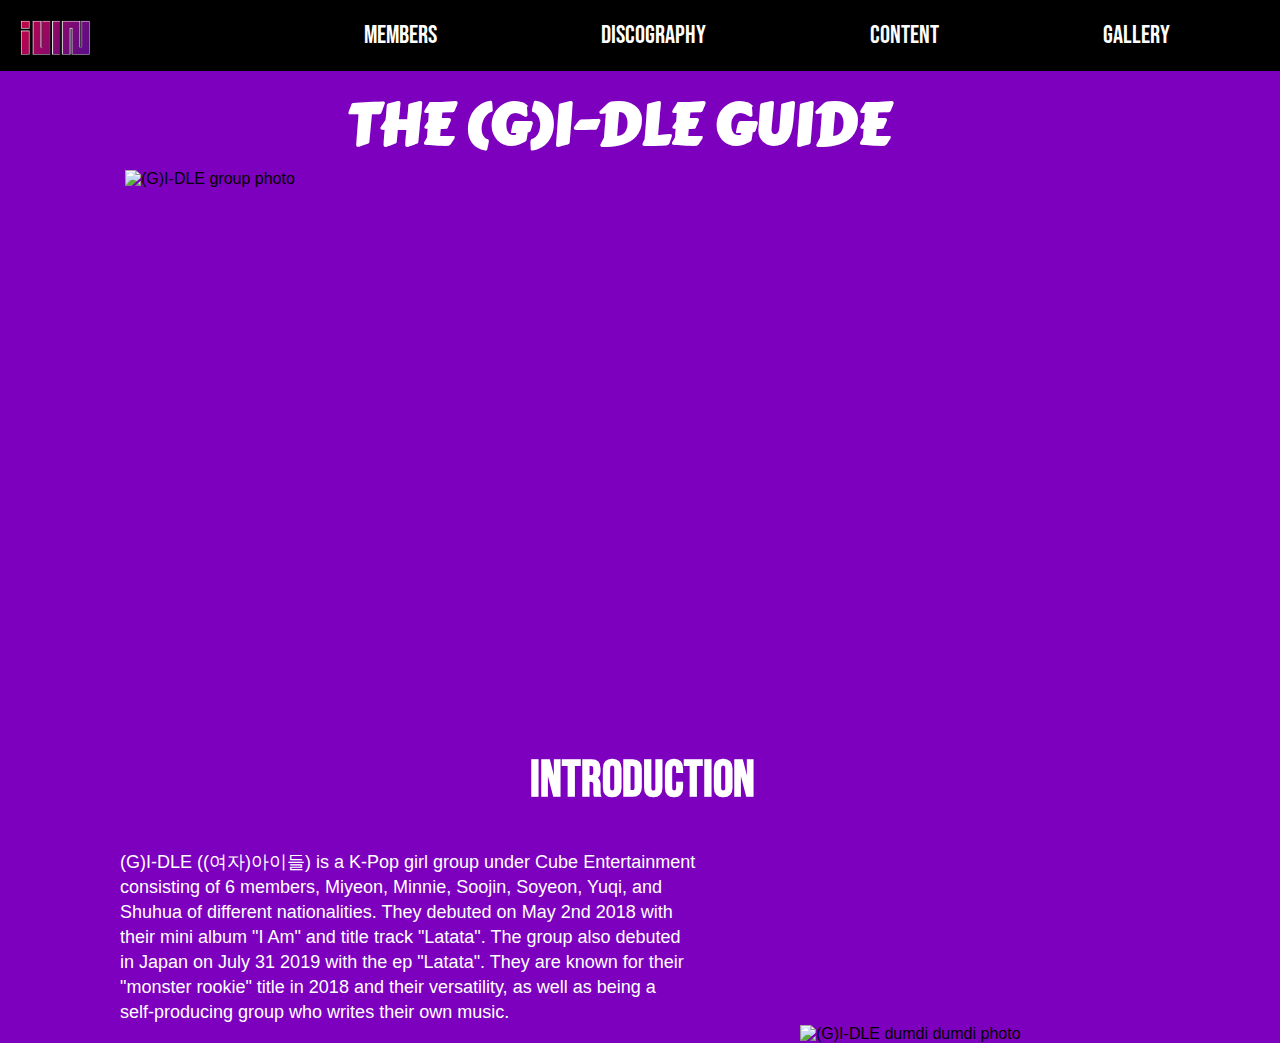
==== index.html @ a72d2447 "." ====
<!DOCTYPE html>
<html>
  <head>
    <meta charset="UTF-8">
    <meta name="viewport" content="width=device-width, initial-scale=1.0">
    <meta http-equiv="X-UA-Compatible" content="ie=edge">
    <link href= "style.css" rel="stylesheet" type="text/css">
    <link href="https://fonts.googleapis.com/css2?family=Bebas+Neue&family=Carter+One&display=swap" rel="stylesheet">
    <title>Navigation</title>
    <header>
      <h1 style="font-size: 4.5vw;">The (G)I-DLE Guide</h1>
      <div class= "main-photo"><img src="gidlephoto2.png" alt="(G)I-DLE group photo" width="1000px"; height="500px">
      </div>
    </header>
  </head>

  <body>
    <nav>
      <div class= "logo"><a href= "#"><img src= "gidlelogo.png" style= "width: 70px; height: 35px"></a> </div>
      <ul class="nav-bar">
        <li><a href="#">Members</a></li>
        <li><a href="#">Discography</a></li>
        <li><a href="#">Content</a></li>
        <li><a href="#">Gallery</a></li>
      </ul>
    </nav>
    <div class= "intro-text">
      <h2 style="font-size: 4vw;">Introduction</h2>
      <p>(G)I-DLE ((여자)아이들) is a K-Pop girl group under Cube Entertainment <br> consisting of 6 members, Miyeon, Minnie, Soojin, Soyeon, Yuqi, and <br> Shuhua of different nationalities. They debuted on May 2nd 2018 with <br> their mini album "I Am" and title track "Latata". The group also debuted <br> in Japan on July 31 2019 with the ep "Latata". They are known for their <br> "monster rookie" title in 2018 and their versatility, as well as being a <br> self-producing group who writes their own music.
    </div>
    
    <div class="intro-photo"><img src="gidlephoto1.jpg" alt="(G)I-DLE dumdi dumdi photo" width="400px"; height="400px">
    </div>
  </body>
</html>
---- style.css ----
* {
  margin: 0px;
  padding: 0px;
  box-sizing: border-box;
}

h1{
  position: absolute;
  font-family: 'Carter One', cursive;
  top: 80px;
  right: 390px;
  text-align: center;
  text-transform: uppercase;
  color: white;
  white-space: nowrap;
}

.main-photo img{
  position: absolute;
  width: 100%;
  max-width: 1000px;
  height: auto;
  top: 170px;
  left: 125px;
}

h2{
  position: absolute;
  font-family: 'Bebas Neue', sans-serif;
  text-align: center;
  top: 750px;
  right: 525px;
  color: white;

}

body {
  font-family: "Arial", serif;
  background-color: #7e00bf;
}

div.logo {
  position: absolute;
  margin-left: 20px;
}

nav {
  position: fixed;
  margin: 0;
  width: 100%;
  background-color: black;
  list-style: none;
  text-align: right;
  padding: 20px 0 20px 0;
  font-size: 25px;
  font-family: 'Bebas Neue', sans-serif;
}

.nav-bar > li {
  display: inline-block;
  justify-content: center;
  padding: 0 90px 0 30px;
}

.nav-bar > li > a {
  text-decoration: none;
  color: white;
  text-transform: uppercase;
  padding: 20px 20px;
}

.nav-bar > li > a:hover {
  background-color: #858585;
}

.intro-text p{
  text-align: left;
  padding-top: 850px;
  padding-left: 120px;
  color: white;
  overflow-wrap: break-word;
  font-size: 18px;
  line-height: 25px;
}

.intro-photo {
  padding-right: 0;
  padding-left: 800px;
}

@media screen and (max-width: 1024px){
  .nav-bar{
    width: 100%;
  }
}

@media screen and (max-width: 576px){
  div.logo{
    margin-left: 10px;
  }

  .nav-bar > li {
    padding: 0 90px 0 10px;
  }

  .nav-bar > li > a{
    position: absolute;
    font-size: 20px;
    top: 15px;
    padding: 10px 5px 10px 5px;
  }

}
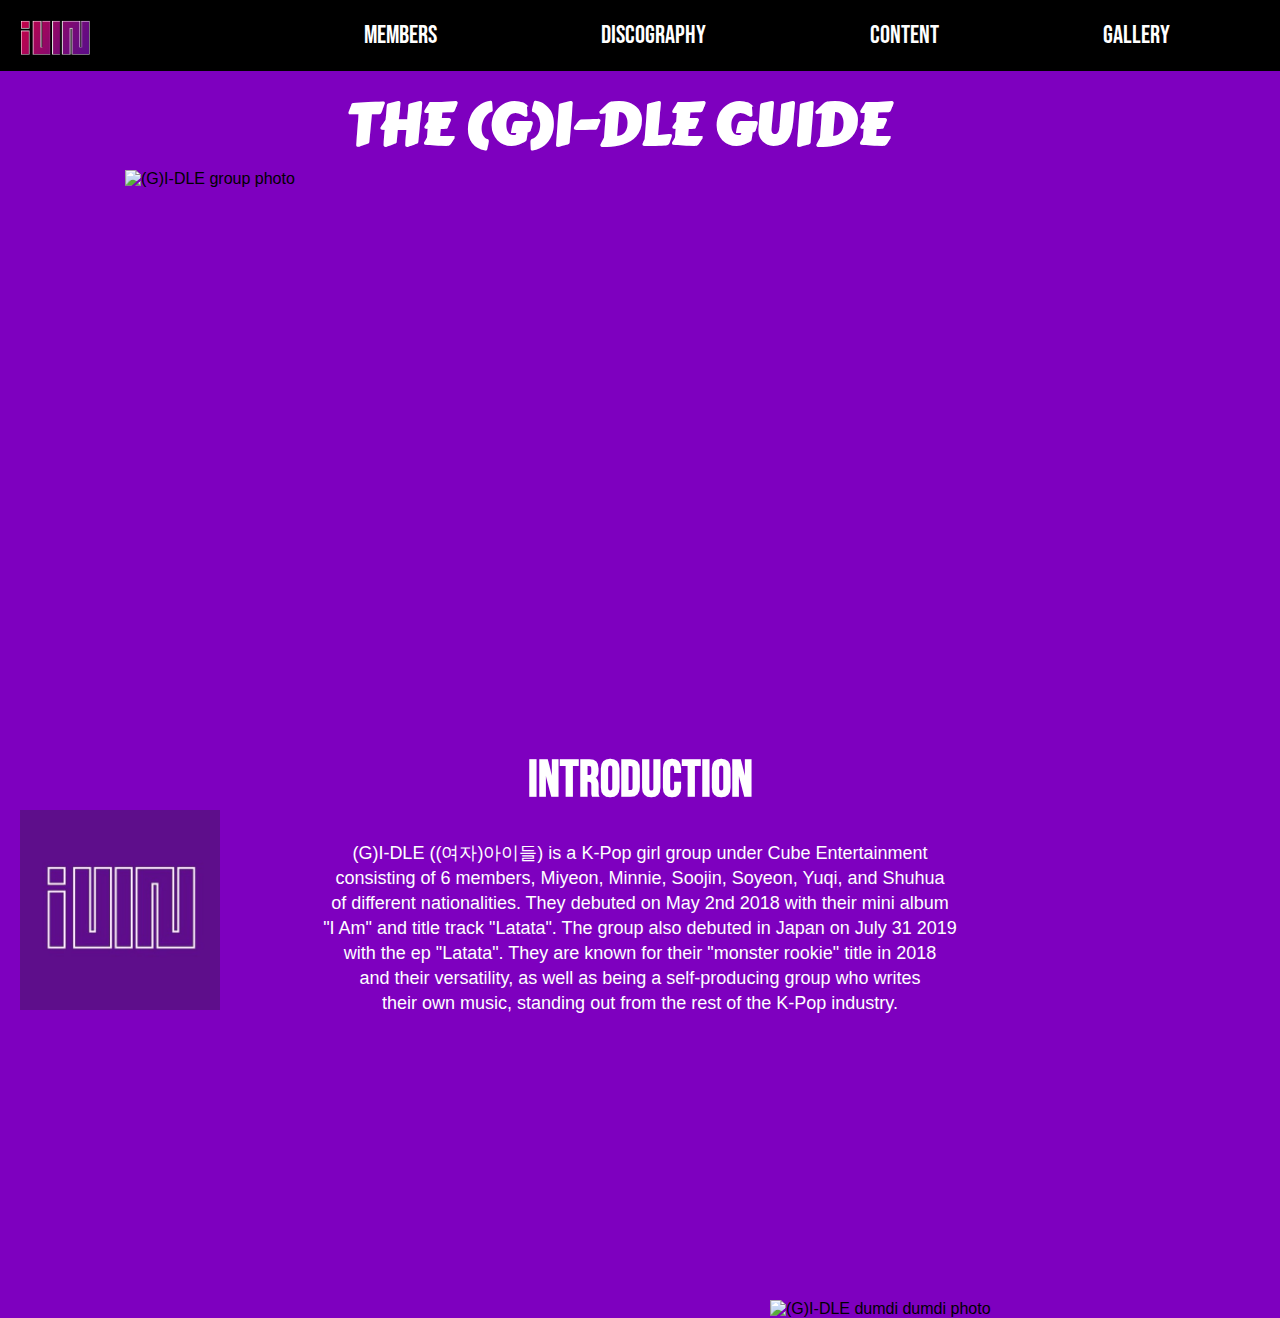
==== commit 8eb07e42: "." ====
--- a/index.html
+++ b/index.html
@@ -25,11 +25,13 @@
       </ul>
     </nav>
     <div class= "intro-text">
-      <h2 style="font-size: 4vw;">Introduction</h2>
-      <p>(G)I-DLE ((여자)아이들) is a K-Pop girl group under Cube Entertainment <br> consisting of 6 members, Miyeon, Minnie, Soojin, Soyeon, Yuqi, and <br> Shuhua of different nationalities. They debuted on May 2nd 2018 with <br> their mini album "I Am" and title track "Latata". The group also debuted <br> in Japan on July 31 2019 with the ep "Latata". They are known for their <br> "monster rookie" title in 2018 and their versatility, as well as being a <br> self-producing group who writes their own music.
+        <h2 style="font-size: 4vw;">Introduction</h2>
+      <p>(G)I-DLE ((여자)아이들) is a K-Pop girl group under Cube Entertainment <br> consisting of 6 members, Miyeon, Minnie, Soojin, Soyeon, Yuqi, and Shuhua <br> of different nationalities. They debuted on May 2nd 2018 with their mini album <br> "I Am" and title track "Latata". The group also debuted in Japan on July 31 2019 <br> with the ep "Latata". They are known for their "monster rookie" title in 2018 <br> and their versatility, as well as being a self-producing group who writes <br> their own music, standing out from the rest of the K-Pop industry.
+    </div>
+    <div class="purple-logo"><img src="gidlepurplelogo.jpg" alt="(G)I-DLE purple logo" width="200px"; height="200px">
     </div>
     
-    <div class="intro-photo"><img src="gidlephoto1.jpg" alt="(G)I-DLE dumdi dumdi photo" width="400px"; height="400px">
+    <div class="intro-photo"><img src="gidlephoto1.jpg" alt="(G)I-DLE dumdi dumdi photo" width="350px"; height="350px">
     </div>
   </body>
 </html>--- a/style.css
+++ b/style.css
@@ -25,13 +25,12 @@
 }
 
 h2{
-  position: absolute;
+  position: relative;
   font-family: 'Bebas Neue', sans-serif;
   text-align: center;
   top: 750px;
-  right: 525px;
   color: white;
-
+  flex-wrap: wrap;
 }
 
 body {
@@ -74,18 +73,25 @@
 }
 
 .intro-text p{
-  text-align: left;
-  padding-top: 850px;
-  padding-left: 120px;
+  text-align: center;
+  padding-top: 780px;
   color: white;
   overflow-wrap: break-word;
   font-size: 18px;
   line-height: 25px;
 }
 
+.purple-logo {
+  position: absolute;
+  padding-left: 20px;
+  top: 810px;
+}
+
 .intro-photo {
+  position: absolute;
   padding-right: 0;
-  padding-left: 800px;
+  padding-left: 770px;
+  top: 1300px;
 }
 
 @media screen and (max-width: 1024px){
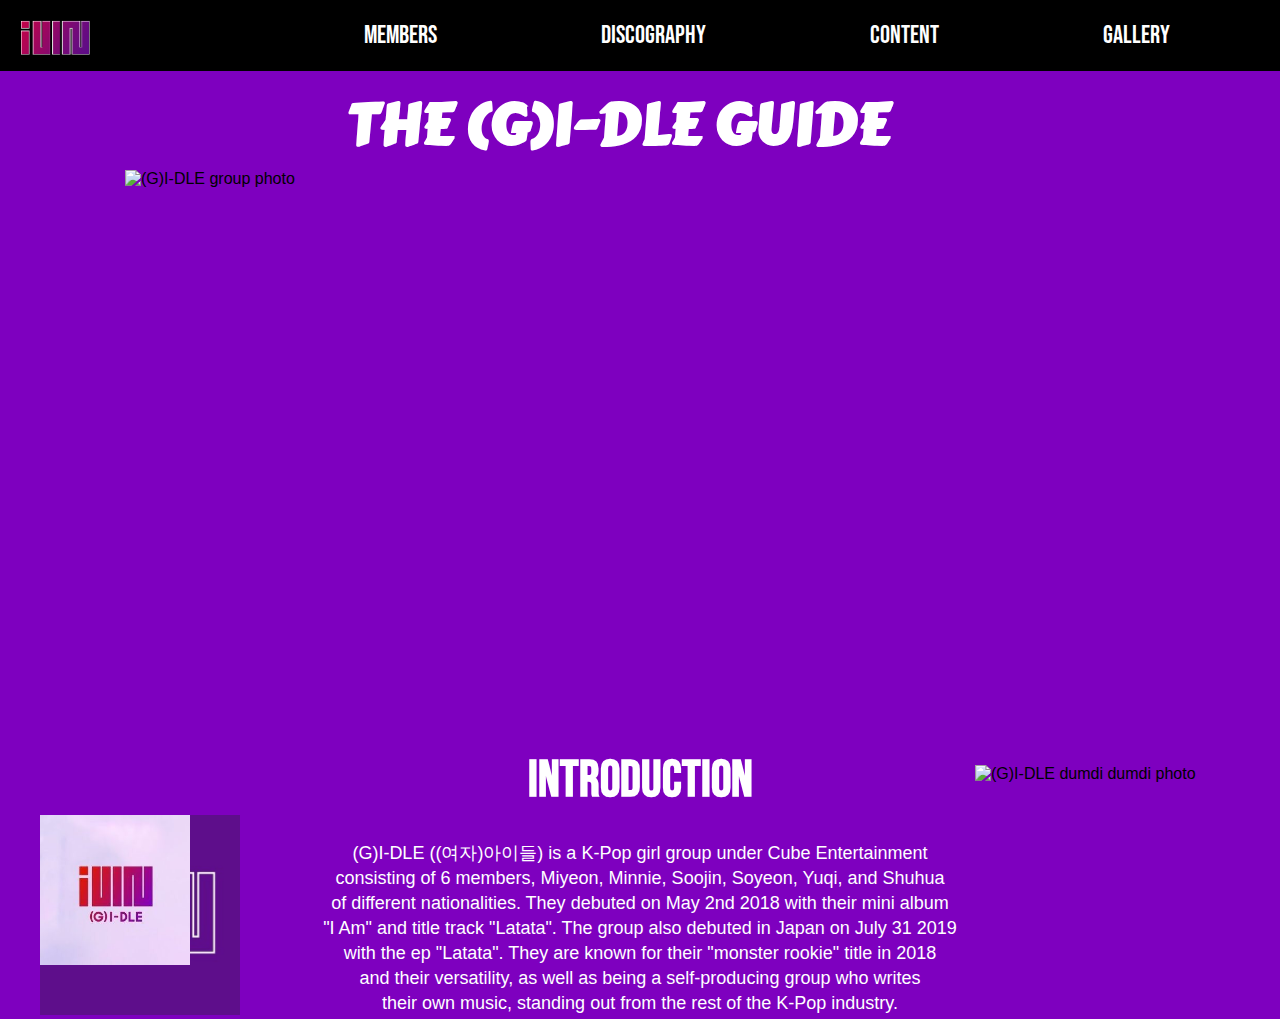
==== commit 2cd14061: "." ====
--- a/index.html
+++ b/index.html
@@ -30,8 +30,9 @@
     </div>
     <div class="purple-logo"><img src="gidlepurplelogo.jpg" alt="(G)I-DLE purple logo" width="200px"; height="200px">
     </div>
-    
-    <div class="intro-photo"><img src="gidlephoto1.jpg" alt="(G)I-DLE dumdi dumdi photo" width="350px"; height="350px">
+    <div class="purple-logo"><img src="gidleofficiallogo.jpg" alt="(G)I-DLE logo" width="150px"; height="150px">
+    </div>
+    <div class="intro-photo"><img src="gidlephoto1.jpg" alt="(G)I-DLE dumdi dumdi photo" width="250px"; height="250px">
     </div>
   </body>
 </html>--- a/style.css
+++ b/style.css
@@ -83,15 +83,14 @@
 
 .purple-logo {
   position: absolute;
-  padding-left: 20px;
-  top: 810px;
+  padding-left: 40px;
+  top: 815px;
 }
 
 .intro-photo {
   position: absolute;
-  padding-right: 0;
-  padding-left: 770px;
-  top: 1300px;
+  padding-left: 975px;
+  top: 765px;
 }
 
 @media screen and (max-width: 1024px){
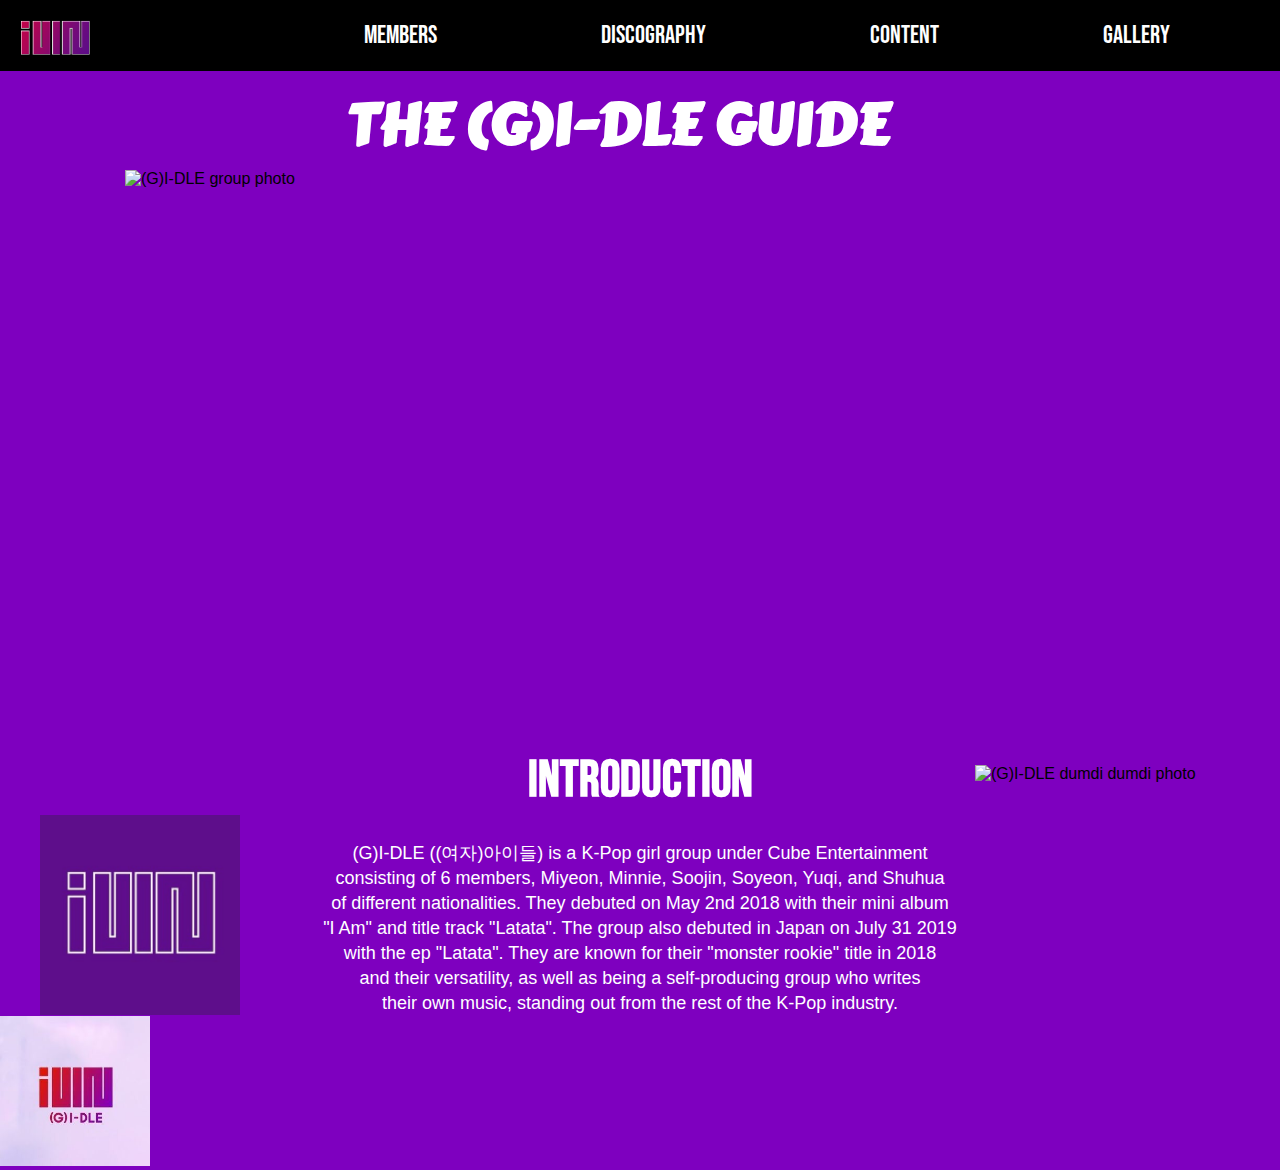
==== commit cae078a0: "." ====
--- a/index.html
+++ b/index.html
@@ -30,7 +30,7 @@
     </div>
     <div class="purple-logo"><img src="gidlepurplelogo.jpg" alt="(G)I-DLE purple logo" width="200px"; height="200px">
     </div>
-    <div class="purple-logo"><img src="gidleofficiallogo.jpg" alt="(G)I-DLE logo" width="150px"; height="150px">
+    <div class="official-logo"><img src="gidleofficiallogo.jpg" alt="(G)I-DLE logo" width="150px"; height="150px">
     </div>
     <div class="intro-photo"><img src="gidlephoto1.jpg" alt="(G)I-DLE dumdi dumdi photo" width="250px"; height="250px">
     </div>
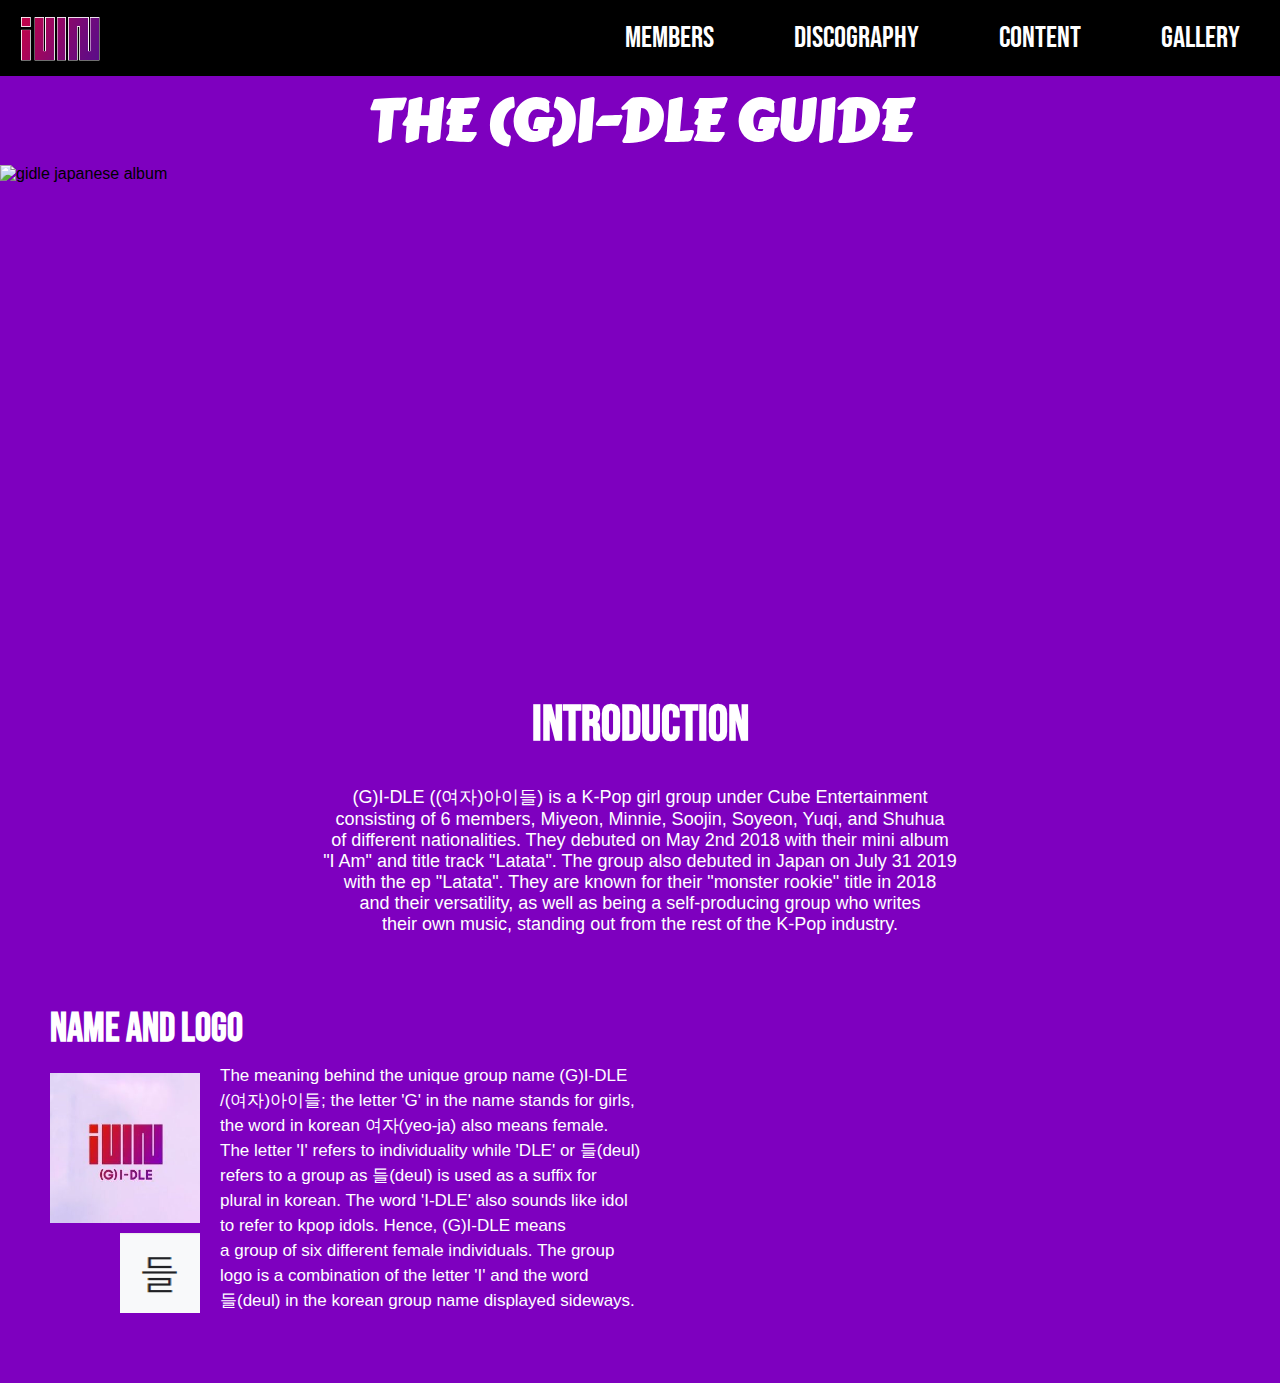
==== commit 4a308a06: "." ====
--- a/index.html
+++ b/index.html
@@ -7,32 +7,34 @@
     <link href= "style.css" rel="stylesheet" type="text/css">
     <link href="https://fonts.googleapis.com/css2?family=Bebas+Neue&family=Carter+One&display=swap" rel="stylesheet">
     <title>Navigation</title>
-    <header>
-      <h1 style="font-size: 4.5vw;">The (G)I-DLE Guide</h1>
-      <div class= "main-photo"><img src="gidlephoto2.png" alt="(G)I-DLE group photo" width="1000px"; height="500px">
-      </div>
-    </header>
   </head>
 
   <body>
-    <nav>
-      <div class= "logo"><a href= "#"><img src= "gidlelogo.png" style= "width: 70px; height: 35px"></a> </div>
-      <ul class="nav-bar">
-        <li><a href="#">Members</a></li>
-        <li><a href="#">Discography</a></li>
-        <li><a href="#">Content</a></li>
-        <li><a href="#">Gallery</a></li>
-      </ul>
+    <nav class="nav-bar">
+      <div class= "logo"><a href= "#"><img src= "gidlelogo.png" style= "width: 80px; height: 45px"></a> </div>
+      <div class="nav-links">
+        <ul>
+          <li><a href="#">Members</a></li>
+          <li><a href="#">Discography</a></li>
+          <li><a href="#">Content</a></li>
+          <li><a href="#">Gallery</a></li>
+        </ul>
+      </div>
     </nav>
+    <div class="title-text">
+      <h1 style="font-size: 4.5vw;">The (G)I-DLE Guide</h1>
+    <div class="main-photo"><img src="gidlephoto2.png" alt="gidle japanese album" width="800px"; height="300px">
+    </div>
     <div class= "intro-text">
-        <h2 style="font-size: 4vw;">Introduction</h2>
-      <p>(G)I-DLE ((여자)아이들) is a K-Pop girl group under Cube Entertainment <br> consisting of 6 members, Miyeon, Minnie, Soojin, Soyeon, Yuqi, and Shuhua <br> of different nationalities. They debuted on May 2nd 2018 with their mini album <br> "I Am" and title track "Latata". The group also debuted in Japan on July 31 2019 <br> with the ep "Latata". They are known for their "monster rookie" title in 2018 <br> and their versatility, as well as being a self-producing group who writes <br> their own music, standing out from the rest of the K-Pop industry.
+      <h2>Introduction</h2>
+      <p>(G)I-DLE ((여자)아이들) is a K-Pop girl group under Cube Entertainment <br> consisting of 6 members, Miyeon, Minnie, Soojin, Soyeon, Yuqi, and Shuhua <br> of different nationalities. They debuted on May 2nd 2018 with their mini album <br> "I Am" and title track "Latata". The group also debuted in Japan on July 31 2019 <br> with the ep "Latata". They are known for their "monster rookie" title in 2018 <br> and their versatility, as well as being a self-producing group who writes <br> their own music, standing out from the rest of the K-Pop industry. </p>
     </div>
-    <div class="purple-logo"><img src="gidlepurplelogo.jpg" alt="(G)I-DLE purple logo" width="200px"; height="200px">
+    <div class="name-text">
+      <h2>Name and Logo</h2>
+      <p>The meaning behind the unique group name (G)I-DLE <br> /(여자)아이들; the letter 'G' in the name stands for girls, <br> the word in korean 여자(yeo-ja) also means female. <br> The letter 'I' refers to individuality while 'DLE' or 들(deul) <br> refers to a group as 들(deul) is used as a suffix for <br> plural in korean. The word 'I-DLE' also sounds like idol <br> to refer to kpop idols. Hence, (G)I-DLE means <br> a group of six different female individuals. The group <br> logo is a combination of the letter 'I' and the word <br> 들(deul) in the korean group name displayed sideways.</p>
     </div>
-    <div class="official-logo"><img src="gidleofficiallogo.jpg" alt="(G)I-DLE logo" width="150px"; height="150px">
-    </div>
-    <div class="intro-photo"><img src="gidlephoto1.jpg" alt="(G)I-DLE dumdi dumdi photo" width="250px"; height="250px">
-    </div>
+    <img src= "gidleofficiallogo.jpg" alt="gidle official logo" class="official-logo">
+    <img src= "deul.png" alt="korean word deul" class="deul">
+
   </body>
 </html>--- a/style.css
+++ b/style.css
@@ -4,94 +4,144 @@
   box-sizing: border-box;
 }
 
-h1{
-  position: absolute;
-  font-family: 'Carter One', cursive;
-  top: 80px;
-  right: 390px;
+.title-text h1{
+  position: relative;
+  margin: 0;
+  padding: 0;
+  display: flex;
+  justify-content: center;
   text-align: center;
   text-transform: uppercase;
   color: white;
   white-space: nowrap;
+  font-family: 'Carter One', cursive;
 }
 
 .main-photo img{
-  position: absolute;
+  display: flex;
   width: 100%;
-  max-width: 1000px;
   height: auto;
-  top: 170px;
-  left: 125px;
 }
 
-h2{
+.official-logo {
+  position: relative;
+  display: flex;
+  width: 150px;
+  height: 150px;
+  left: 50px;
+  bottom: 80px;
+}
+
+.deul {
+  position: relative;
+  display: flex;
+  width: 80px;
+  height: 80px;
+  left: 120px;
+  bottom: 70px;
+}
+
+.intro-text h2{
   position: relative;
   font-family: 'Bebas Neue', sans-serif;
   text-align: center;
-  top: 750px;
+  justify-content: center;
+  top: 50px;
   color: white;
   flex-wrap: wrap;
+  font-size: 50px;
+}
+
+.intro-text p {
+  position: relative;
+  text-align: center;
+  justify-content: center;
+  color: white;
+  overflow-wrap: break-word;
+  font-size: 18px;
+  top: 80px;
+}
+
+.name-text h2 {
+  position: relative;
+  font-family: 'Bebas Neue', sans-serif;
+  font-size: 40px;
+  color: white;
+  top: 150px;
+  padding-left: 50px;
+}
+
+.name-text p {
+  position: relative;
+  color: white;
+  font-size: 17px;
+  top: 160px;
+  left: 220px;
+  overflow-wrap: break-word;
+  line-height: 25px;
 }
 
 body {
   font-family: "Arial", serif;
   background-color: #7e00bf;
+  margin: 0;
+  padding: 0;
+  overflow-x: hidden;
+}
+
+header {
+  position: fixed;
 }
 
 div.logo {
-  position: absolute;
   margin-left: 20px;
+  padding-top: 10px;
 }
 
-nav {
-  position: fixed;
-  margin: 0;
+.nav-bar {
+  z-index: 1;
   width: 100%;
+  display: flex;
+  justify-content: space-between;
+  align-items: center;
   background-color: black;
-  list-style: none;
-  text-align: right;
-  padding: 20px 0 20px 0;
-  font-size: 25px;
+  color: white;
   font-family: 'Bebas Neue', sans-serif;
+  font-size: 30px;
 }
 
-.nav-bar > li {
-  display: inline-block;
-  justify-content: center;
-  padding: 0 90px 0 30px;
+.nav-links ul {
+  position: relative;
+  margin: 0;
+  padding: 0;
+  display: flex;
 }
 
-.nav-bar > li > a {
+.nav-links li {
+  position: relative;
+  list-style: none;
+}
+
+.nav-links li a {
+  position: relative;
   text-decoration: none;
   color: white;
-  text-transform: uppercase;
-  padding: 20px 20px;
+  padding: 20px 40px;
+  display: block;
 }
 
-.nav-bar > li > a:hover {
-  background-color: #858585;
+.nav-links li:hover {
+  background-color: rgb(143, 143, 143);
+  color: black;
 }
 
-.intro-text p{
-  text-align: center;
-  padding-top: 780px;
-  color: white;
-  overflow-wrap: break-word;
-  font-size: 18px;
-  line-height: 25px;
-}
 
-.purple-logo {
-  position: absolute;
-  padding-left: 40px;
-  top: 815px;
-}
 
-.intro-photo {
-  position: absolute;
-  padding-left: 975px;
-  top: 765px;
-}
+
+
+
+
+
 
 @media screen and (max-width: 1024px){
   .nav-bar{
@@ -99,20 +149,45 @@
   }
 }
 
-@media screen and (max-width: 576px){
-  div.logo{
-    margin-left: 10px;
+@media screen and (max-width: 600px){
+
+  div.logo {
+    margin: 10px; 
   }
 
-  .nav-bar > li {
-    padding: 0 90px 0 10px;
+  .nav-bar {
+    font-size: 20px;
+    align-items: right;
   }
 
-  .nav-bar > li > a{
-    position: absolute;
-    font-size: 20px;
-    top: 15px;
-    padding: 10px 5px 10px 5px;
+  .nav-links li a {
+    padding: 20px 15px;
   }
 
+  .intro-text h2{
+    font-size: 30px;
+  }
+
+  .intro-text p{
+    overflow-wrap: break-word;
+    font-size: 10px;
+  }
+
+  .name-text h2{
+    position: relative;
+    font-size: 30px;
+    justify-content: center;
+    text-align: center;
+    top: 140px;
+    padding: 0;
+  }
+
+  .official-logo {
+    position: relative;
+    width: 120px;
+    height: 120px;
+    top: 100px;
+  }
+
+
 }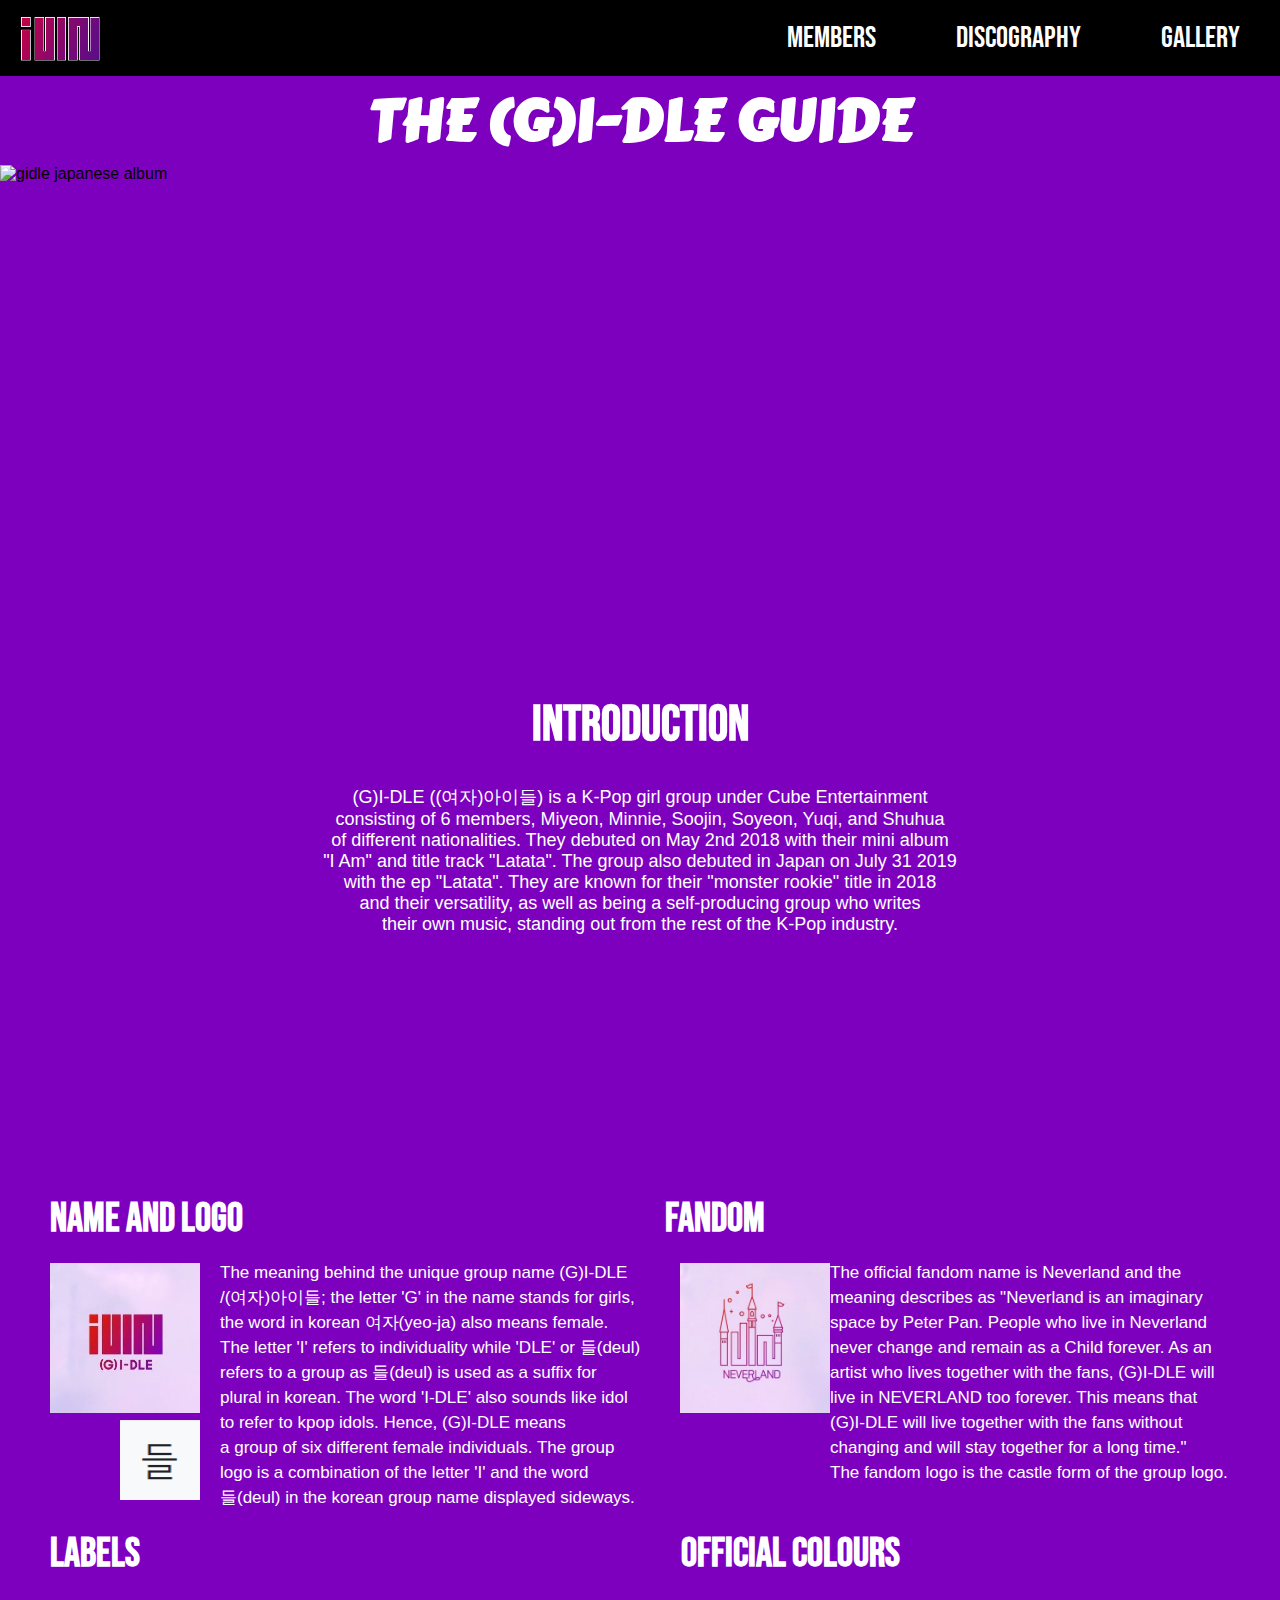
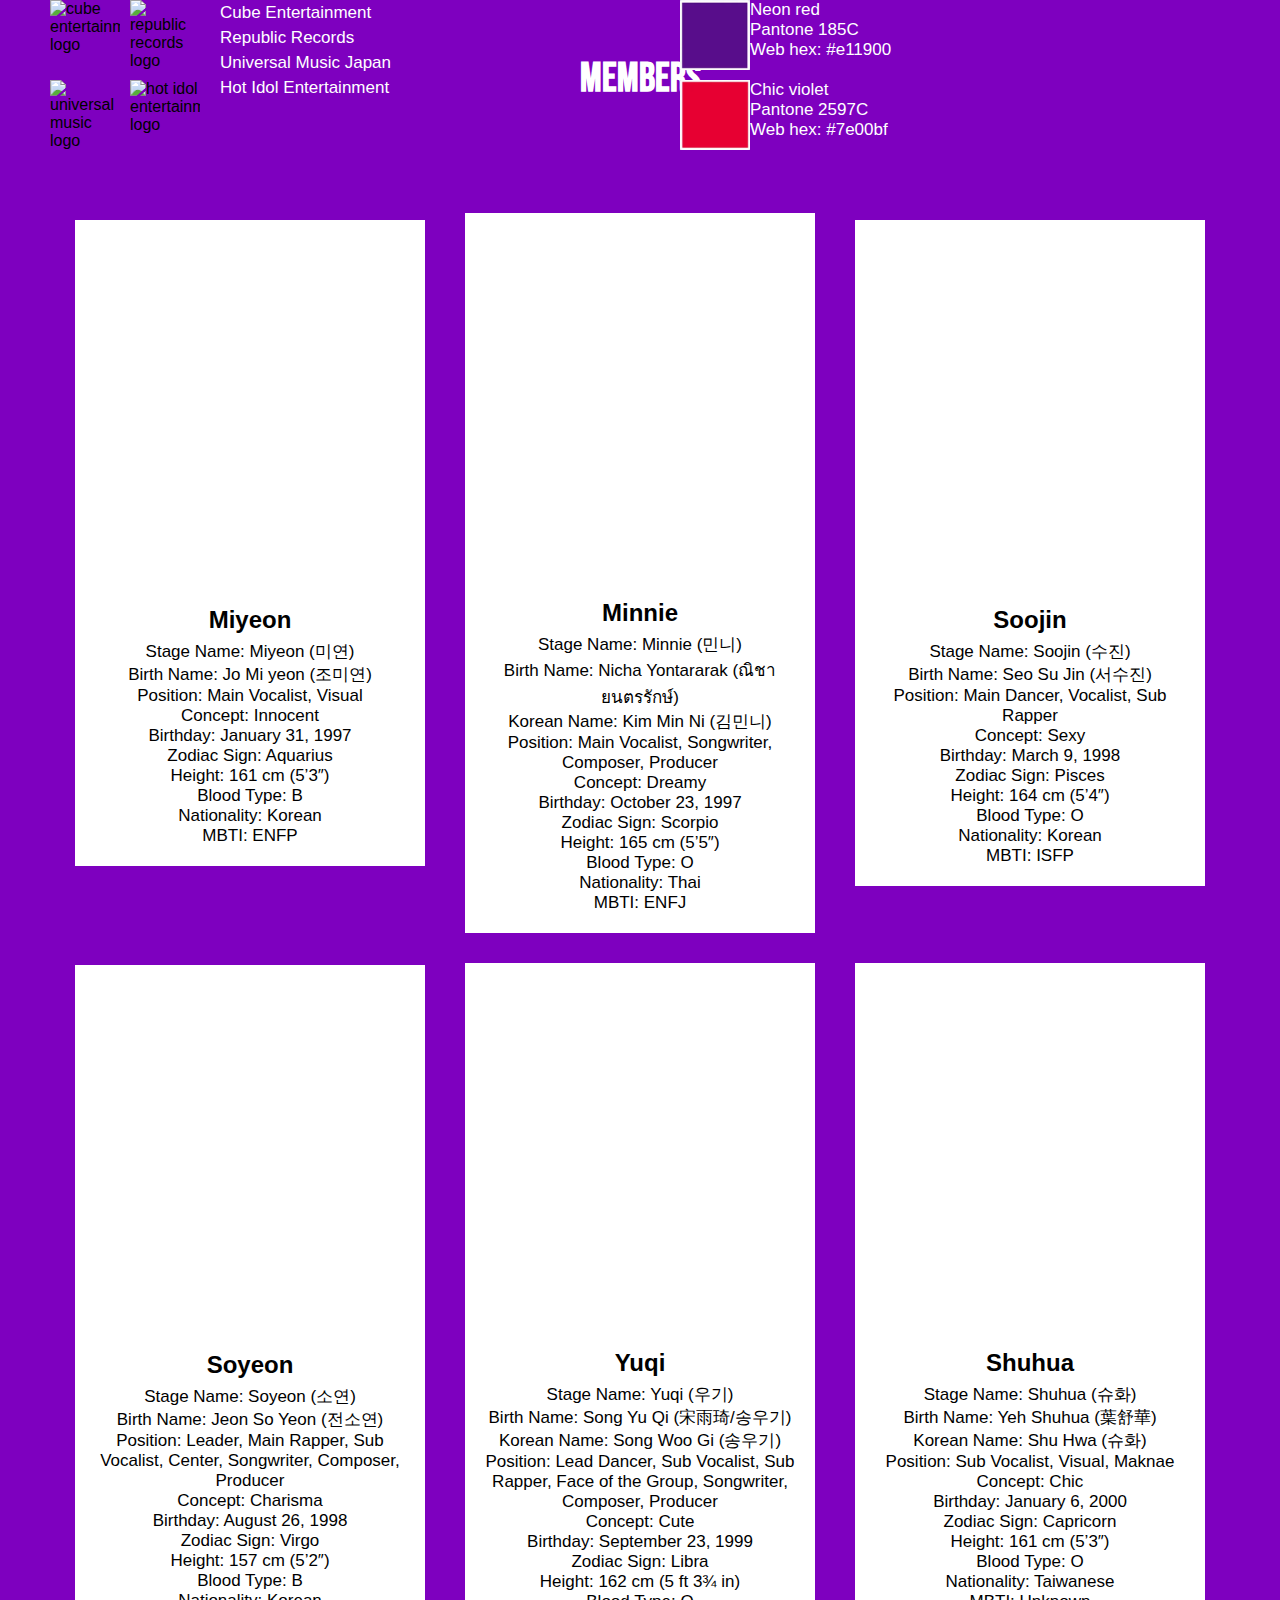
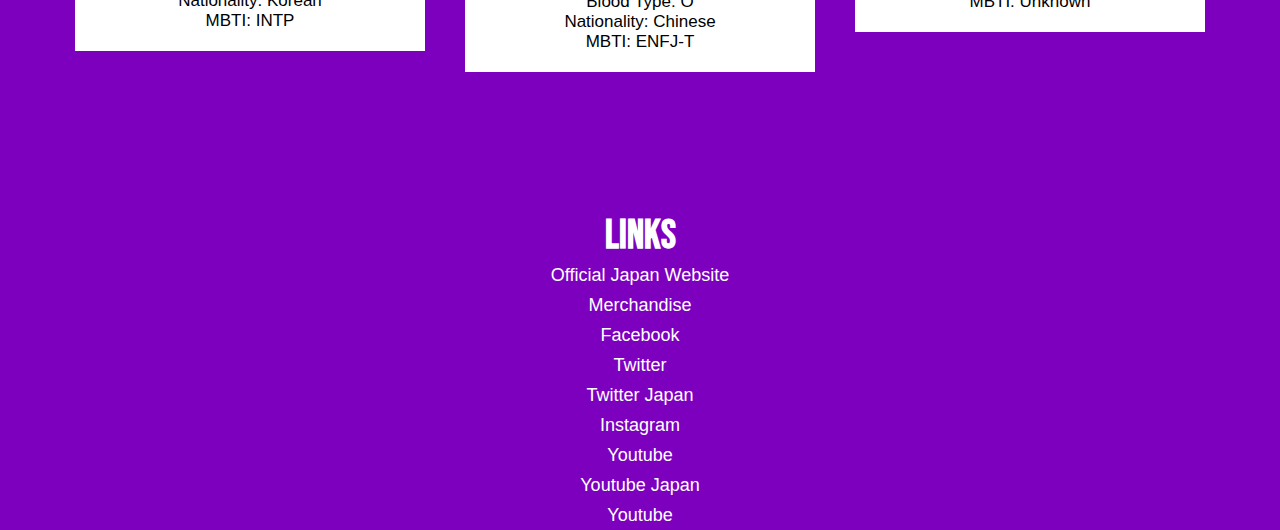
==== commit 2b24b5a2: "." ====
--- a/index.html
+++ b/index.html
@@ -11,13 +11,12 @@
 
   <body>
     <nav class="nav-bar">
-      <div class= "logo"><a href= "#"><img src= "gidlelogo.png" style= "width: 80px; height: 45px"></a> </div>
+      <div class= "logo"><a href= "index.html"><img src= "gidlelogo.png" style= "width: 80px; height: 45px"></a> </div>
       <div class="nav-links">
         <ul>
-          <li><a href="#">Members</a></li>
-          <li><a href="#">Discography</a></li>
-          <li><a href="#">Content</a></li>
-          <li><a href="#">Gallery</a></li>
+          <li><a href="https://kprofiles.com/idle-members-profile/" target="_blank">Members</a></li>
+          <li><a href="discography.html">Discography</a></li>
+          <li><a href="gallery.html">Gallery</a></li>
         </ul>
       </div>
     </nav>
@@ -33,8 +32,149 @@
       <h2>Name and Logo</h2>
       <p>The meaning behind the unique group name (G)I-DLE <br> /(여자)아이들; the letter 'G' in the name stands for girls, <br> the word in korean 여자(yeo-ja) also means female. <br> The letter 'I' refers to individuality while 'DLE' or 들(deul) <br> refers to a group as 들(deul) is used as a suffix for <br> plural in korean. The word 'I-DLE' also sounds like idol <br> to refer to kpop idols. Hence, (G)I-DLE means <br> a group of six different female individuals. The group <br> logo is a combination of the letter 'I' and the word <br> 들(deul) in the korean group name displayed sideways.</p>
     </div>
+    <div class="fandom-text">
+      <h2>Fandom</h2>
+      <p>The official fandom name is Neverland and the <br> meaning describes as "Neverland is an imaginary <br> space by Peter Pan. People who live in Neverland <br> never change and remain as a Child forever. As an <br> artist who lives together with the fans, (G)I-DLE will <br> live in NEVERLAND too forever. This means that <br> (G)I-DLE will live together with the fans without <br> changing and will stay together for a long time." <br> The fandom logo is the castle form of the group logo.</p>
+    </div>
+    <div class="colours-text">
+      <h2>Official Colours</h2>
+      <p>Neon red <br> Pantone 185C <br> Web hex: #e11900 <br> <br>
+        Chic violet <br> Pantone 2597C <br> Web hex: #7e00bf</p>
+    </div>
+    <div class="labels-text">
+      <h2>Labels</h2>
+      <p>Cube Entertainment <br> Republic Records <br> Universal Music Japan <br> Hot Idol Entertainment</p>
+    </div>
+    <div class="members-text">
+      <h2>Members</h2>
+    </div>
+    <div class="members-box">
+      <div class="miyeon-box">
+        <div class="miyeon-id"></div>
+        <div class="miyeon-text">
+          <h3>Miyeon</h3>
+          <p>
+            Stage Name: Miyeon (미연) <br>
+            Birth Name: Jo Mi yeon (조미연) <br>
+            Position: Main Vocalist, Visual <br>
+            Concept: Innocent <br>
+            Birthday: January 31, 1997 <br>
+            Zodiac Sign: Aquarius <br>
+            Height: 161 cm (5’3″) <br>
+            Blood Type: B <br>
+            Nationality: Korean <br>
+            MBTI: ENFP</p>
+        </div>
+      </div>
+      <div class="minnie-box">
+        <div class="minnie-id"></div>
+        <div class="minnie-text">
+          <h3>Minnie</h3>
+          <p>Stage Name: Minnie (민니) <br>
+            Birth Name: Nicha Yontararak (ณิชา ยนตรรักษ์) <br>
+            Korean Name: Kim Min Ni (김민니) <br>
+            Position: Main Vocalist, Songwriter, Composer, Producer <br>
+            Concept: Dreamy <br>
+            Birthday: October 23, 1997 <br>
+            Zodiac Sign: Scorpio <br>
+            Height: 165 cm (5’5″) <br>
+            Blood Type: O <br>
+            Nationality: Thai <br>
+            MBTI: ENFJ</p>
+        </div>
+      </div>
+      <div class="soojin-box">
+        <div class="soojin-id"></div>
+        <div class="soojin-text">
+          <h3>Soojin</h3>
+          <p>Stage Name: Soojin (수진) <br>
+            Birth Name: Seo Su Jin (서수진) <br>
+            Position: Main Dancer, Vocalist, Sub Rapper <br>
+            Concept: Sexy <br>
+            Birthday: March 9, 1998 <br>
+            Zodiac Sign: Pisces <br>
+            Height: 164 cm (5’4″) <br>
+            Blood Type: O <br>
+            Nationality: Korean <br>
+            MBTI: ISFP</p>
+        </div>
+      </div>
+      <div class="soyeon-box">
+        <div class="soyeon-id"></div>
+        <div class="soyeon-text">
+          <h3>Soyeon</h3>
+          <p>
+            Stage Name: Soyeon (소연) <br>
+            Birth Name: Jeon So Yeon (전소연) <br>
+            Position: Leader, Main Rapper, Sub Vocalist, Center, Songwriter, Composer, Producer <br>
+            Concept: Charisma <br>
+            Birthday: August 26, 1998 <br>
+            Zodiac Sign: Virgo <br>
+            Height: 157 cm (5’2″) <br>
+            Blood Type: B <br>
+            Nationality: Korean <br>
+            MBTI: INTP</p>
+        </div>
+      </div>
+      <div class="yuqi-box">
+        <div class="yuqi-id"></div>
+        <div class="yuqi-text">
+          <h3>Yuqi</h3>
+          <p>Stage Name: Yuqi (우기) <br>
+            Birth Name: Song Yu Qi (宋雨琦/송우기) <br>
+            Korean Name: Song Woo Gi (송우기) <br>
+            Position: Lead Dancer, Sub Vocalist, Sub Rapper, Face of the Group, Songwriter, Composer, Producer <br>
+            Concept: Cute <br>
+            Birthday: September 23, 1999 <br>
+            Zodiac Sign: Libra <br>
+            Height: 162 cm (5 ft 3¾ in) <br>
+            Blood Type: O <br>
+            Nationality: Chinese <br>
+            MBTI: ENFJ-T</p>
+        </div>
+      </div>
+      <div class="shuhua-box">
+        <div class="shuhua-id"></div>
+        <div class="shuhua-text">
+          <h3>Shuhua</h3>
+          <p>Stage Name: Shuhua (슈화) <br>
+            Birth Name: Yeh Shuhua (葉舒華) <br>
+            Korean Name: Shu Hwa (슈화) <br>
+            Position: Sub Vocalist, Visual, Maknae <br>
+            Concept: Chic <br>
+            Birthday: January 6, 2000 <br>
+            Zodiac Sign: Capricorn <br>
+            Height: 161 cm (5’3″) <br>
+            Blood Type: O <br>
+            Nationality: Taiwanese <br>
+            MBTI: Unknown</p>
+        </div>
+      </div>
+    </div>
+    <div class="links-text">
+      <h2>Links</h2>
+      <p>
+        <a href="https://gidle.jp/" target="_blank">Official Japan Website</a> <br>
+        <a href="https://www.okvit.com/goods/-G-I-DLE/cid/005001001/"target="_blank">Merchandise</a> <br>
+        <a href="https://m.facebook.com/G.I.DLE.CUBE" target="_blank">Facebook</a> <br>
+        <a href="https://mobile.twitter.com/G_I_DLE" target="_blank">Twitter</a> <br>
+        <a href="https://twitter.com/G_I_DLE_JP" target="_blank">Twitter Japan</a> <br>
+        <a href="https://www.instagram.com/official_g_i_dle/" target="_blank">Instagram</a> <br>
+        <a href="https://www.youtube.com/c/gidleofficial" target="_blank">Youtube</a> <br>
+        <a href="https://www.youtube.com/channel/UCt4CKlPRZbIvGekILWHjM_A/featured" target="_blank">Youtube Japan</a> <br>
+        <a href="https://www.vlive.tv/channel/CE2621" target="_blank">Youtube</a> <br>
+      </p>
+    </div>
+
     <img src= "gidleofficiallogo.jpg" alt="gidle official logo" class="official-logo">
     <img src= "deul.png" alt="korean word deul" class="deul">
+    <img src= "neverlandlogo.jpg" alt="neverland logo" class="neverland-logo">
+    <img src= "neon_red.png" alt="neon red" class="neon-red">
+    <img src= "chic_violet.png" alt="chic violet" class="chic-violet">
+    <img src= "cubelogo.jpg" alt="cube entertainment logo" class="cube-logo">
+    <img src= "republiclogo.jpg" alt="republic records logo" class="republic-logo">
+    <img src= "universalmusic.png" alt="universal music logo" class="universal-logo">
+    <img src= "hotidol.jpg" alt="hot idol entertainment logo" class="hotidol-logo">
 
   </body>
 </html>--- a/style.css
+++ b/style.css
@@ -23,23 +23,98 @@
   height: auto;
 }
 
+.discography-photo img{
+  display: flex;
+  width: 100%;
+  height: auto;
+}
+
+.gallery-photo img{
+  display: flex;
+  width: 100%;
+  height: auto;
+}
 .official-logo {
-  position: relative;
+  position: absolute;
   display: flex;
   width: 150px;
   height: 150px;
   left: 50px;
-  bottom: 80px;
+  top: 1263px;
 }
 
 .deul {
-  position: relative;
+  position: absolute;
   display: flex;
   width: 80px;
   height: 80px;
   left: 120px;
-  bottom: 70px;
-}
+  top: 1420px;
+}
+
+.neverland-logo {
+  position: absolute;
+  display: flex;
+  width: 150px;
+  height: 150px;
+  top: 1263px;
+  right: 450px;
+}
+
+.neon-red {
+  position: absolute;
+  display: flex;
+  width: 70px;
+  height: 70px;
+  top: 1680px;
+  right: 530px;
+}
+
+.chic-violet {
+  position: absolute;
+  display: flex;
+  width: 70px;
+  height: 70px;
+  top: 1600px;
+  right: 530px;
+}
+
+.cube-logo {
+  position: absolute;
+  display: flex;
+  width: 70px;
+  height: 70px;
+  top: 1600px;
+  left: 50px;
+}
+
+.republic-logo {
+  position: absolute;
+  display: flex;
+  width: 70px;
+  height: 70px;
+  top: 1600px;
+  left: 130px;
+}
+
+.universal-logo {
+  position: absolute;
+  display: flex;
+  width: 70px;
+  height: 70px;
+  top: 1680px;
+  left: 50px;
+}
+
+.hotidol-logo {
+  position: absolute;
+  display: flex;
+  width: 70px;
+  height: 70px;
+  top: 1680px;
+  left: 130px;
+}
+
 
 .intro-text h2{
   position: relative;
@@ -63,22 +138,120 @@
 }
 
 .name-text h2 {
-  position: relative;
+  position: absolute;
   font-family: 'Bebas Neue', sans-serif;
   font-size: 40px;
   color: white;
-  top: 150px;
+  top: 1195px;
   padding-left: 50px;
 }
 
 .name-text p {
-  position: relative;
-  color: white;
-  font-size: 17px;
-  top: 160px;
+  position: absolute;
+  color: white;
+  font-size: 17px;
+  top: 1260px;
   left: 220px;
   overflow-wrap: break-word;
   line-height: 25px;
+}
+
+.fandom-text h2 {
+  position: absolute;
+  font-family: 'Bebas Neue', sans-serif;
+  font-size: 40px;
+  color: white;
+  top: 1195px;
+  padding-left: 665px;
+}
+
+.fandom-text p {
+  position: absolute;
+  font-size: 17px;
+  color: white;
+  top: 1260px;
+  left: 830px;
+  line-height: 25px;
+}
+
+.colours-text h2 {
+  position: absolute;
+  font-family: 'Bebas Neue', sans-serif;
+  font-size: 40px;
+  color: white;
+  top: 1530px;
+  right: 380px;
+}
+
+.colours-text p {
+  position: absolute;
+  font-size: 17px;
+  color: white;
+  top: 1600px;
+  left: 750px;
+}
+
+.labels-text h2{
+  position: absolute;
+  font-family: 'Bebas Neue', sans-serif;
+  font-size: 40px;
+  color: white;
+  top: 1530px;
+  left: 50px;
+}
+
+.labels-text p {
+  position: absolute;
+  font-size: 17px;
+  color: white;
+  top: 1600px;
+  left: 220px;
+  line-height: 25px;
+}
+
+.members-text h2 {
+  position: relative;
+  text-align: center;
+  justify-content: center;
+  color: white;
+  font-family: 'Bebas Neue', sans-serif;
+  font-size: 40px;
+  top: 800px;
+}
+
+.links-text h2 {
+  position: relative;
+  text-align: center;
+  justify-content: center;
+  color: white;
+  font-family: 'Bebas Neue', sans-serif;
+  font-size: 40px;
+  top: 1000px;
+}
+
+.links-text p {
+  position: relative;
+  text-decoration: none;
+  justify-content: center;
+  text-align: center;
+  color: white;
+  top: 1000px;
+}
+
+.links-text a:link {
+  text-decoration: none;
+  color: white;
+  font-size: 18px;
+  line-height: 30px;
+}
+
+.links-text a:visited {
+  text-decoration: none;
+  color: white;
+}
+
+.links-text a:hover {
+  color: rgb(0, 0, 107);
 }
 
 body {
@@ -135,12 +308,288 @@
   color: black;
 }
 
-
-
-
-
-
-
+.members-box {
+  display: flex;
+  flex-wrap: wrap;
+  justify-content: center;
+  align-items: center;
+}
+
+.miyeon-box {
+  position: relative;
+  display: flex;
+  flex-direction: column;
+  align-items: center;
+  justify-content: center;
+  width: 350px;
+  height: auto;
+  background-color: white;
+  text-align: center;
+  margin: 20px;
+  padding: 20px;
+  top: 860px;
+}
+
+.minnie-box {
+  position: relative;
+  display: flex;
+  flex-direction: column;
+  align-items: center;
+  justify-content: center;
+  width: 350px;
+  height: auto;
+  background-color: white;
+  text-align: center;
+  margin: 20px;
+  padding: 20px;
+  top: 890px;
+}
+
+.soojin-box {
+  position: relative;
+  display: flex;
+  flex-direction: column;
+  align-items: center;
+  justify-content: center;
+  width: 350px;
+  height: auto;
+  background-color: white;
+  text-align: center;
+  margin: 20px;
+  padding: 20px;
+  top: 870px;
+}
+
+.soyeon-box {
+  position: relative;
+  display: flex;
+  flex-direction: column;
+  align-items: center;
+  justify-content: center;
+  width: 350px;
+  height: auto;
+  background-color: white;
+  text-align: center;
+  margin: 20px;
+  padding: 20px;
+  top: 870px;
+}
+
+.yuqi-box {
+  position: relative;
+  display: flex;
+  flex-direction: column;
+  align-items: center;
+  justify-content: center;
+  width: 350px;
+  height: auto;
+  background-color: white;
+  text-align: center;
+  margin: 20px;
+  padding: 20px;
+  top: 880px;
+}
+
+.shuhua-box {
+  position: relative;
+  display: flex;
+  flex-direction: column;
+  align-items: center;
+  justify-content: center;
+  width: 350px;
+  height: auto;
+  background-color: white;
+  text-align: center;
+  margin: 20px;
+  padding: 20px;
+  top: 860px;
+}
+
+.miyeon-id {
+  display: flex;
+  justify-content: center;
+  align-items: center;
+  width: 275px;
+  height: 350px;
+  margin-bottom: 10px;
+  padding: 20px;
+  -webkit-background-size: cover;
+  background-size: cover;
+  background-position: center center;
+}
+
+.miyeon-box .miyeon-id {
+  background-image: url(miyeonid.jpeg);
+}
+
+.minnie-id {
+  display: flex;
+  justify-content: center;
+  align-items: center;
+  width: 275px;
+  height: 350px;
+  margin-bottom: 10px;
+  padding: 20px;
+  -webkit-background-size: cover;
+  background-size: cover;
+  background-position: center center;
+}
+
+.minnie-box .minnie-id {
+  background-image: url(minnieid.jpeg);
+}
+
+.soojin-id {
+  display: flex;
+  justify-content: center;
+  align-items: center;
+  width: 275px;
+  height: 350px;
+  margin-bottom: 10px;
+  padding: 20px;
+  -webkit-background-size: cover;
+  background-size: cover;
+  background-position: center center;
+}
+
+.soojin-box .soojin-id {
+  background-image: url(soojinid.jpeg);
+}
+
+.soyeon-id {
+  display: flex;
+  justify-content: center;
+  align-items: center;
+  width: 275px;
+  height: 350px;
+  margin-bottom: 10px;
+  padding: 20px;
+  -webkit-background-size: cover;
+  background-size: cover;
+  background-position: center center;
+}
+
+.soyeon-box .soyeon-id {
+  background-image: url(soyeonid.jpeg);
+}
+
+.yuqi-id {
+  display: flex;
+  justify-content: center;
+  align-items: center;
+  width: 275px;
+  height: 350px;
+  margin-bottom: 10px;
+  padding: 20px;
+  -webkit-background-size: cover;
+  background-size: cover;
+  background-position: center center;
+}
+
+.yuqi-box .yuqi-id {
+  background-image: url(yuqiid.jpeg);
+}
+
+.shuhua-id {
+  display: flex;
+  justify-content: center;
+  align-items: center;
+  width: 275px;
+  height: 350px;
+  margin-bottom: 10px;
+  padding: 20px;
+  -webkit-background-size: cover;
+  background-size: cover;
+  background-position: center center;
+}
+
+.shuhua-box .shuhua-id {
+  background-image: url(shuhuaid.jpeg);
+}
+
+.miyeon-text h3 {
+  font-size: 24px;
+  line-height: 40px;
+}
+
+.minnie-text h3 {
+  font-size: 24px;
+  line-height: 40px;
+}
+
+.soojin-text h3 {
+  font-size: 24px;
+  line-height: 40px;
+}
+
+.soyeon-text h3 {
+  font-size: 24px;
+  line-height: 40px;
+}
+
+.yuqi-text h3 {
+  font-size: 24px;
+  line-height: 40px;
+}
+
+.shuhua-text h3 {
+  font-size: 24px;
+  line-height: 40px;
+}
+
+.miyeon-text p {
+  font-size: 17px;
+}
+
+.minnie-text p {
+  font-size: 17px;
+}
+
+.soojin-text p {
+  font-size: 17px;
+}
+
+.soyeon-text p {
+  font-size: 17px;
+}
+
+.yuqi-text p {
+  font-size: 17px;
+}
+
+.shuhua-text p {
+  font-size: 17px;
+}
+
+.miyeon-box:hover {
+  background-color: rgb(231, 231, 231);
+  color: black;
+}
+
+.minnie-box:hover {
+  background-color: lightskyblue;
+  color: black;
+}
+
+.soojin-box:hover {
+  background-color: rgb(196, 0, 0);
+  color: white;
+}
+
+.soyeon-box:hover {
+  background-color: rgb(223, 119, 0);
+  color: white;
+}
+
+.yuqi-box:hover {
+  background-color: rgb(0, 112, 0);
+  color: white;
+}
+
+.shuhua-box:hover {
+  background-color: rgb(255, 255, 19);
+  color: black;
+}
 
 
 @media screen and (max-width: 1024px){
@@ -170,7 +619,7 @@
 
   .intro-text p{
     overflow-wrap: break-word;
-    font-size: 10px;
+    font-size: 14px;
   }
 
   .name-text h2{
@@ -178,16 +627,147 @@
     font-size: 30px;
     justify-content: center;
     text-align: center;
-    top: 140px;
+    top: 120px;
+    padding: 0;
+  }
+
+  .name-text p {
+    position: relative;
+    font-size: 14px;
+    justify-content: center;
+    text-align: center;
+    padding: 0;
+    left: 0;
+    top: 300px;
+    line-height: 20px;
+  }
+
+  .fandom-text h2 {
+    position: relative;
+    font-size: 30px;
+    justify-content: center;
+    text-align: center;
+    top: 340px;
+    padding: 0;
+  }
+
+  .fandom-text p {
+    position: relative;
+    font-size: 14px;
+    justify-content: center;
+    text-align: center;
+    top: 520px;
+    padding: 0;
+    left: 0;
+    right: 0;
+  }
+
+  .labels-text h2 {
+    position: relative;
+    font-size: 30px;
+    justify-content: center;
+    text-align: center;
+    top: 410px;
+    left: 0;
+    padding: 0;
+  }
+
+  .labels-text p {
+    position: relative;
+    font-size: 14px;
+    justify-content: center;
+    text-align: center;
+    top: 510px;
+    left: 0;
+    padding: 0;
+  }
+
+  .colours-text h2 {
+    position: relative;
+    font-size: 30px;
+    justify-content: center;
+    text-align: center;
+    top: 840px;
+    left: 0;
+    padding: 0;
+  }
+
+  .colours-text p {
+    position: relative;
+    font-size: 14px;
+    justify-content: center;
+    text-align: center;
+    top: 950px;
+    left: 0;
+    padding: 0;
+  }
+
+  .members-text h2 {
+    position: relative;
+    font-size: 30px;
+    justify-content: center;
+    text-align: center;
+    top: 860px;
+    left: 0;
     padding: 0;
   }
 
   .official-logo {
-    position: relative;
-    width: 120px;
-    height: 120px;
-    top: 100px;
-  }
-
+    position: absolute;
+    width: 150px;
+    height: 150px;
+    top: 750px;
+    left: 130px;
+  }
+
+  .deul {
+    position: absolute;
+    width: 150px;
+    height: 150px;
+    top: 750px;
+    left: 300px;
+  }
+
+  .neverland-logo {
+    position: absolute;
+    top: 1210px;
+    left: 220px;
+  }
+
+  .cube-logo {
+    position: absolute;
+    left: 135px;
+    top: 1690px;
+  }
+
+  .republic-logo {
+    position: absolute;
+    top: 1690px;
+    left: 215px;
+  }
+
+  .universal-logo {
+    position: absolute;
+    top: 1690px;
+    left: 295px;
+  }
+
+  .hotidol-logo {
+    position: absolute;
+    top: 1690px;
+    left: 375px;
+  }
+
+  .neon-red {
+    position: absolute;
+    top: 1970px;
+    left: 215px;
+  }
+
+  .chic-violet {
+    position: absolute;
+    top: 1970px;
+    left: 295px;
+  }
 
 }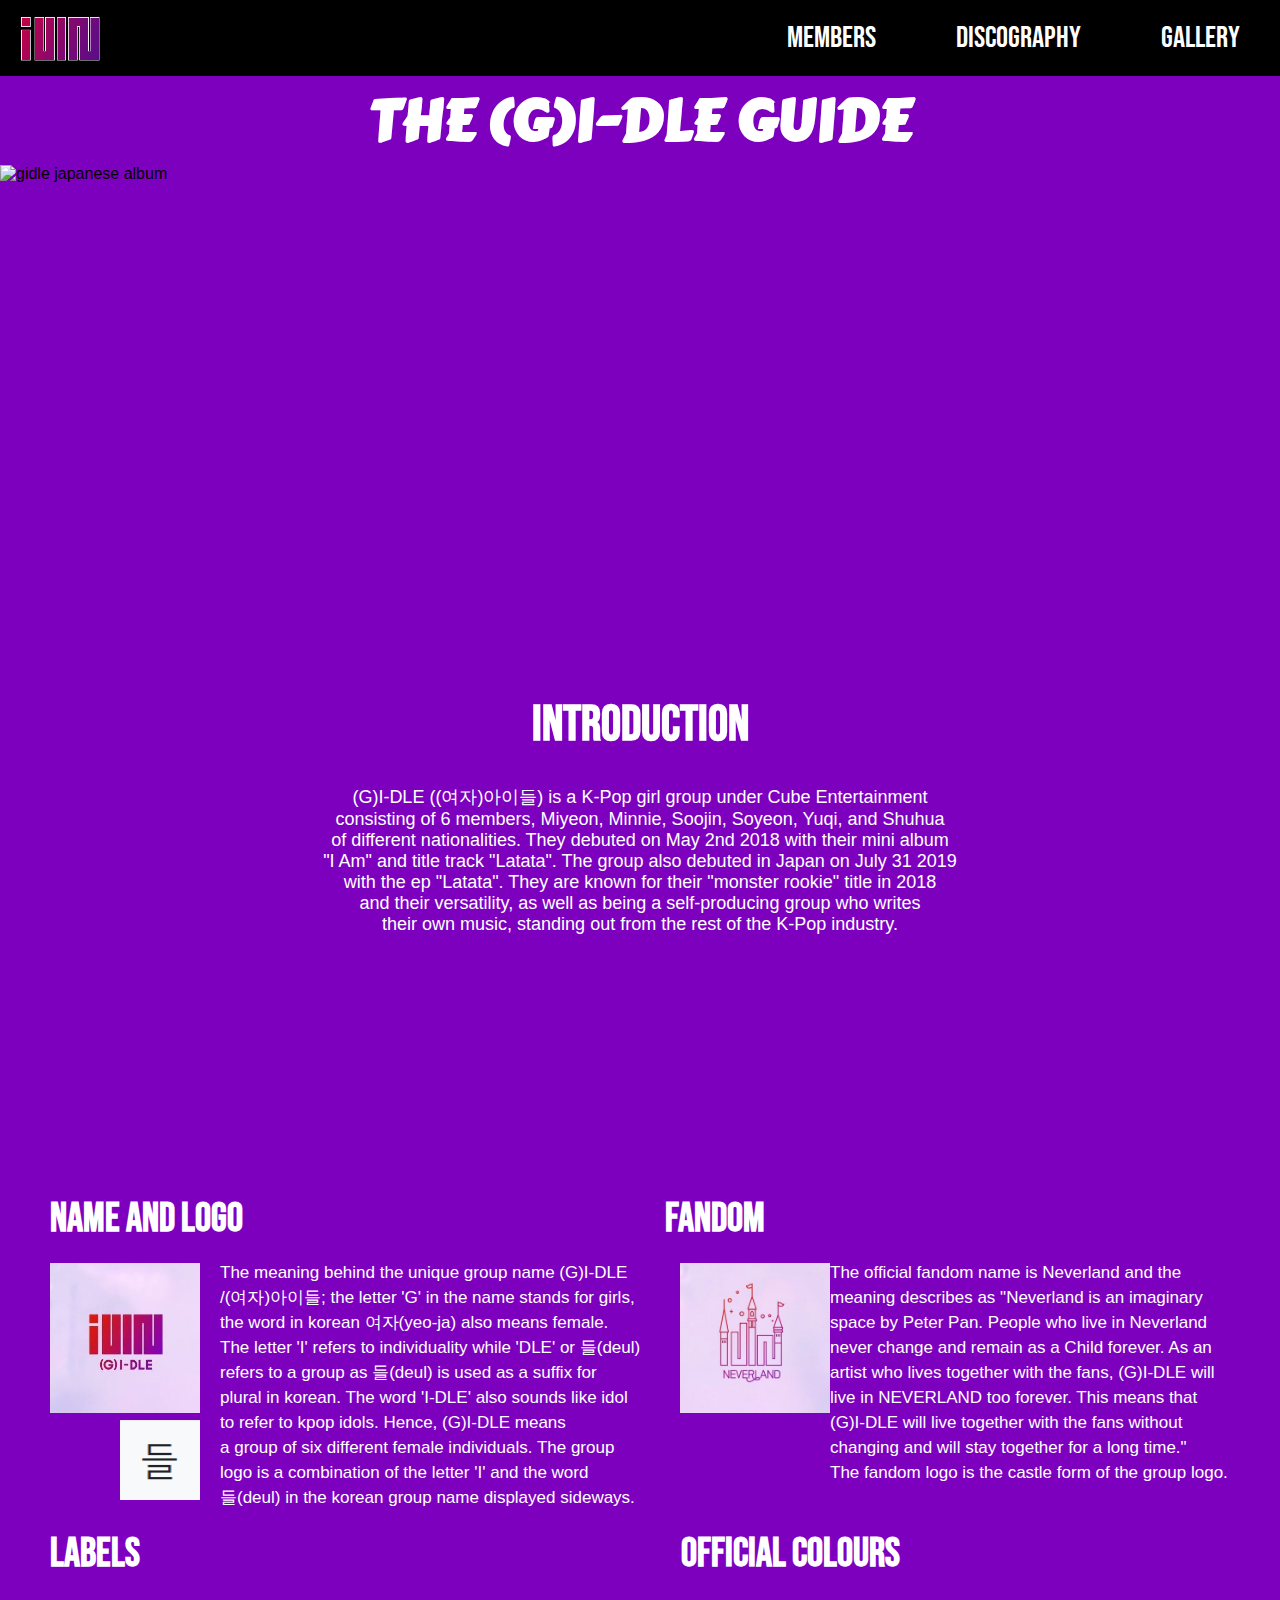
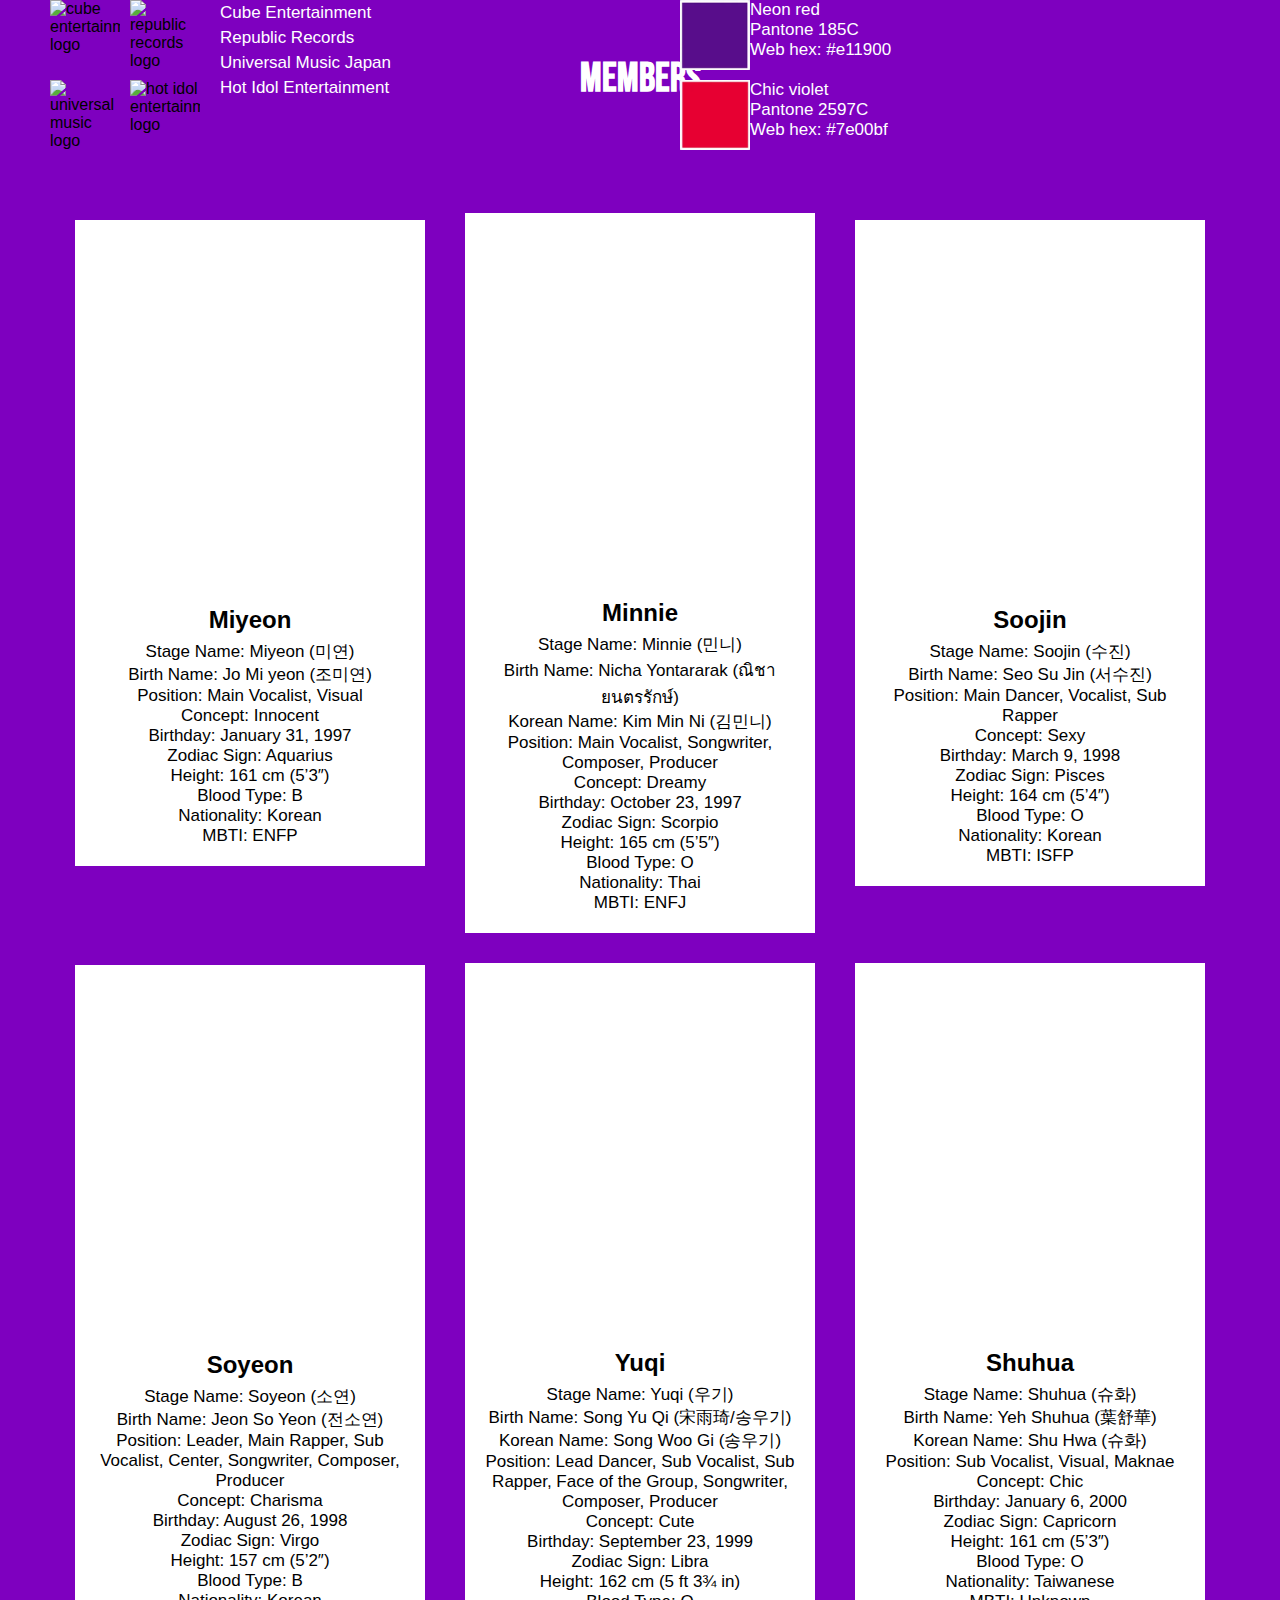
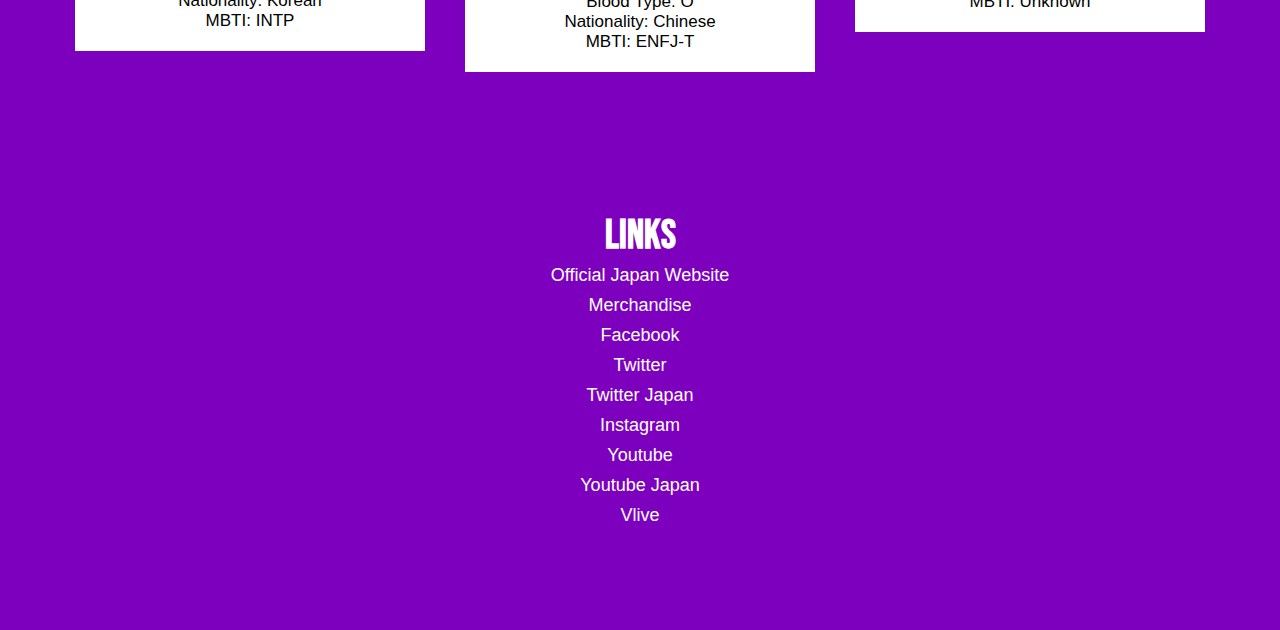
==== commit 696adf58: "." ====
--- a/index.html
+++ b/index.html
@@ -162,7 +162,7 @@
         <a href="https://www.instagram.com/official_g_i_dle/" target="_blank">Instagram</a> <br>
         <a href="https://www.youtube.com/c/gidleofficial" target="_blank">Youtube</a> <br>
         <a href="https://www.youtube.com/channel/UCt4CKlPRZbIvGekILWHjM_A/featured" target="_blank">Youtube Japan</a> <br>
-        <a href="https://www.vlive.tv/channel/CE2621" target="_blank">Youtube</a> <br>
+        <a href="https://www.vlive.tv/channel/CE2621" target="_blank">Vlive</a> <br>
       </p>
     </div>
 
--- a/style.css
+++ b/style.css
@@ -236,6 +236,7 @@
   text-align: center;
   color: white;
   top: 1000px;
+  padding-bottom: 100px;
 }
 
 .links-text a:link {
@@ -589,6 +590,419 @@
 .shuhua-box:hover {
   background-color: rgb(255, 255, 19);
   color: black;
+}
+
+.gallery-text h1{
+  position: relative;
+  margin: 0;
+  padding: 0;
+  display: flex;
+  justify-content: center;
+  text-align: center;
+  text-transform: uppercase;
+  color: white;
+  white-space: nowrap;
+  font-family: 'Carter One', cursive;
+}
+
+.discography-text h1{
+  position: relative;
+  margin: 0;
+  padding: 0;
+  display: flex;
+  justify-content: center;
+  text-align: center;
+  text-transform: uppercase;
+  color: white;
+  white-space: nowrap;
+  font-family: 'Carter One', cursive;
+}
+
+
+.disco-box {
+  display: flex;
+  flex-wrap: wrap;
+  justify-content: center;
+  align-items: center;
+}
+
+.iam-box {
+  position: relative;
+  display: flex;
+  flex-direction: column;
+  align-items: center;
+  justify-content: center;
+  width: 370px;
+  height: auto;
+  text-align: center;
+  margin: 20px;
+  padding: 20px;
+  top: 60px;
+}
+
+.hann-box {
+  position: relative;
+  display: flex;
+  flex-direction: column;
+  align-items: center;
+  justify-content: center;
+  width: 370px;
+  height: auto;
+  text-align: center;
+  margin: 20px;
+  padding: 20px;
+  top: 0px;
+}
+
+.imade-box {
+  position: relative;
+  display: flex;
+  flex-direction: column;
+  align-items: center;
+  justify-content: center;
+  width: 370px;
+  height: auto;
+  text-align: center;
+  margin: 20px;
+  padding: 20px;
+  top: 50px;
+}
+
+.latata-box {
+  position: relative;
+  display: flex;
+  flex-direction: column;
+  align-items: center;
+  justify-content: center;
+  width: 370px;
+  height: auto;
+  text-align: center;
+  margin: 20px;
+  padding: 20px;
+  top: 95px;
+}
+
+.uhoh-box {
+  position: relative;
+  display: flex;
+  flex-direction: column;
+  align-items: center;
+  justify-content: center;
+  width: 370px;
+  height: auto;
+  text-align: center;
+  margin: 20px;
+  padding: 20px;
+  top: 60px;
+}
+
+.itrust-box {
+  position: relative;
+  display: flex;
+  flex-direction: column;
+  align-items: center;
+  justify-content: center;
+  width: 370px;
+  height: auto;
+  text-align: center;
+  margin: 20px;
+  padding: 20px;
+  top: 110px;
+}
+
+.imthetrend-box {
+  position: relative;
+  display: flex;
+  flex-direction: column;
+  align-items: center;
+  justify-content: center;
+  width: 370px;
+  height: auto;
+  text-align: center;
+  margin: 20px;
+  padding: 20px;
+  top: 100px;
+}
+
+.dumdi-box {
+  position: relative;
+  display: flex;
+  flex-direction: column;
+  align-items: center;
+  justify-content: center;
+  width: 370px;
+  height: auto;
+  text-align: center;
+  margin: 20px;
+  padding: 20px;
+  top: 100px;
+}
+
+.ohmygod-box {
+  position: relative;
+  display: flex;
+  flex-direction: column;
+  align-items: center;
+  justify-content: center;
+  width: 370px;
+  height: auto;
+  text-align: center;
+  margin: 20px;
+  padding: 20px;
+  top: 150px;
+}
+
+.iam-cover {
+  display: flex;
+  justify-content: center;
+  align-items: center;
+  width: 300px;
+  height: 300px;
+  margin-bottom: 10px;
+  padding: 20px;
+  -webkit-background-size: cover;
+  background-size: cover;
+  background-position: center center;
+}
+
+.hann-cover {
+  display: flex;
+  justify-content: center;
+  align-items: center;
+  width: 300px;
+  height: 300px;
+  margin-bottom: 10px;
+  padding: 20px;
+  -webkit-background-size: cover;
+  background-size: cover;
+  background-position: center center;
+}
+
+.imade-cover {
+  display: flex;
+  justify-content: center;
+  align-items: center;
+  width: 300px;
+  height: 300px;
+  margin-bottom: 10px;
+  padding: 20px;
+  -webkit-background-size: cover;
+  background-size: cover;
+  background-position: center center;
+}
+
+.latata-cover {
+  display: flex;
+  justify-content: center;
+  align-items: center;
+  width: 300px;
+  height: 300px;
+  margin-bottom: 10px;
+  padding: 20px;
+  -webkit-background-size: cover;
+  background-size: cover;
+  background-position: center center;
+}
+
+.uhoh-cover {
+  display: flex;
+  justify-content: center;
+  align-items: center;
+  width: 300px;
+  height: 300px;
+  margin-bottom: 10px;
+  padding: 20px;
+  -webkit-background-size: cover;
+  background-size: cover;
+  background-position: center center;
+}
+
+.itrust-cover {
+  display: flex;
+  justify-content: center;
+  align-items: center;
+  width: 300px;
+  height: 300px;
+  margin-bottom: 10px;
+  padding: 20px;
+  -webkit-background-size: cover;
+  background-size: cover;
+  background-position: center center;
+}
+
+.imthetrend-cover {
+  display: flex;
+  justify-content: center;
+  align-items: center;
+  width: 300px;
+  height: 300px;
+  margin-bottom: 10px;
+  padding: 20px;
+  -webkit-background-size: cover;
+  background-size: cover;
+  background-position: center center;
+}
+
+.dumdi-cover {
+  display: flex;
+  justify-content: center;
+  align-items: center;
+  width: 300px;
+  height: 300px;
+  margin-bottom: 10px;
+  padding: 20px;
+  -webkit-background-size: cover;
+  background-size: cover;
+  background-position: center center;
+}
+
+.ohmygod-cover {
+  display: flex;
+  justify-content: center;
+  align-items: center;
+  width: 300px;
+  height: 300px;
+  margin-bottom: 10px;
+  padding: 20px;
+  -webkit-background-size: cover;
+  background-size: cover;
+  background-position: center center;
+}
+
+.iam-box .iam-cover {
+  background-image: url(gidleiam.png);
+}
+
+.hann-box .hann-cover {
+  background-image: url(gidlehann.jpg);
+}
+
+.imade-box .imade-cover {
+  background-image: url(gidleimade.jpg);
+}
+
+.latata-box .latata-cover {
+  background-image: url(gidlelatata.jpg);
+}
+
+.uhoh-box .uhoh-cover {
+  background-image: url(gidleuhoh.jpg);
+}
+
+.itrust-box .itrust-cover {
+  background-image: url(gidleitrust.jpg);
+}
+
+.imthetrend-box .imthetrend-cover {
+  background-image: url(gidleimthetrend.png);
+}
+
+.dumdi-box .dumdi-cover {
+  background-image: url(gidledumdidumdi.jpg);
+}
+
+.ohmygod-box .ohmygod-cover {
+  background-image: url(gidleohmygod.jpg);
+}
+
+.iam-text {
+  font-size: 24px;
+  color: white;
+}
+
+.hann-text {
+  font-size: 24px;
+  color: white;
+}
+
+.imade-text {
+  font-size: 24px;
+  color: white;
+}
+
+.latata-text {
+  font-size: 24px;
+  color: white;
+}
+
+.uhoh-text {
+  font-size: 24px;
+  color: white;
+}
+
+.itrust-text {
+  font-size: 24px;
+  color: white;
+}
+
+.itrust-text {
+  font-size: 24px;
+  color: white;
+}
+
+.imthetrend-text {
+  font-size: 24px;
+  color: white;
+}
+
+.dumdi-text {
+  font-size: 24px;
+  color: white;
+}
+
+.ohmygod-text {
+  font-size: 24px;
+  color: white;
+}
+
+.iam-text p {
+  font-size: 18px;
+  line-height: 25px;
+}
+
+.hann-text p {
+  font-size: 18px;
+  line-height: 25px;
+}
+
+.imade-text p {
+  font-size: 18px;
+  line-height: 25px;
+}
+
+.latata-text p {
+  font-size: 18px;
+  line-height: 25px;
+}
+
+.uhoh-text p {
+  font-size: 18px;
+  line-height: 25px;
+}
+
+.itrust-text p {
+  font-size: 18px;
+  line-height: 25px;
+}
+
+.iam-text p {
+  font-size: 18px;
+  line-height: 25px;
+}
+
+.imthetrend-text p {
+  font-size: 18px;
+  line-height: 25px;
+}
+
+.dumdi-text p {
+  font-size: 18px;
+  line-height: 25px;
+}
+
+.ohmygod-text p {
+  font-size: 18px;
+  line-height: 25px;
 }
 
 
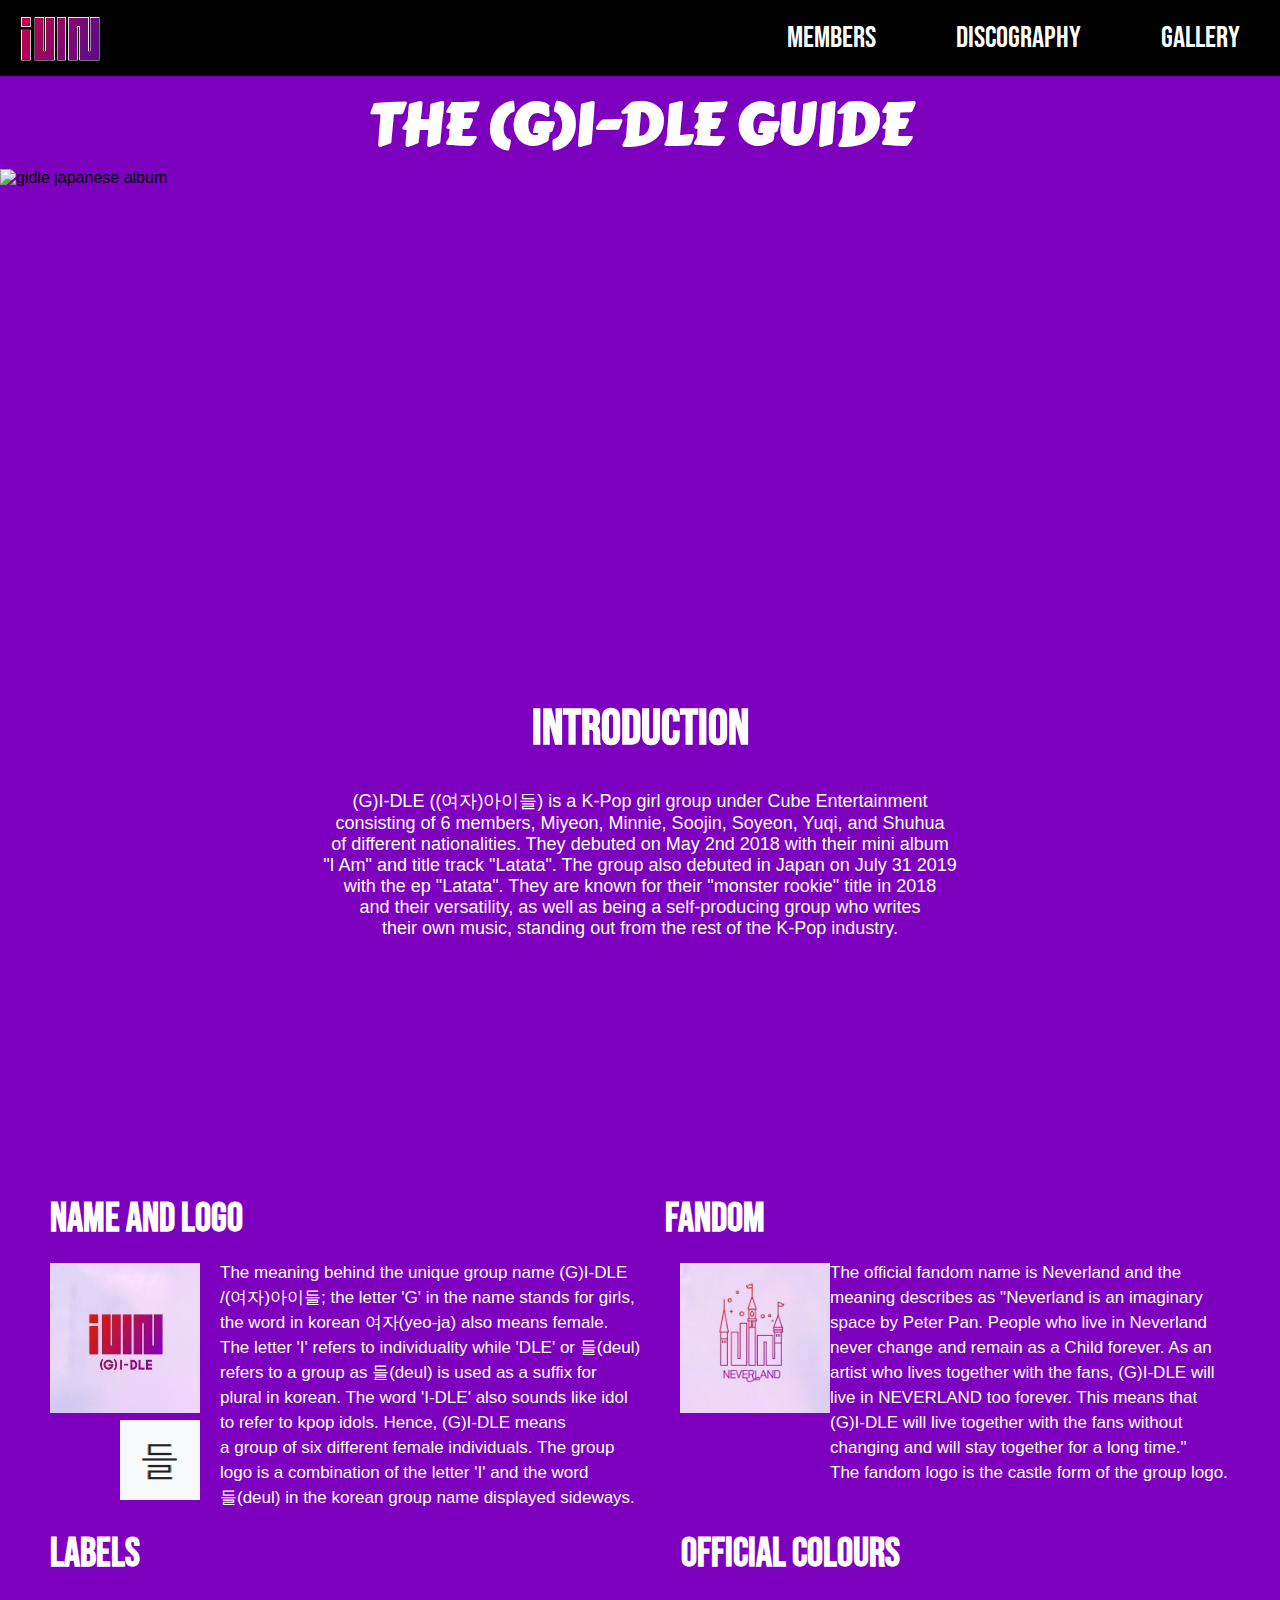
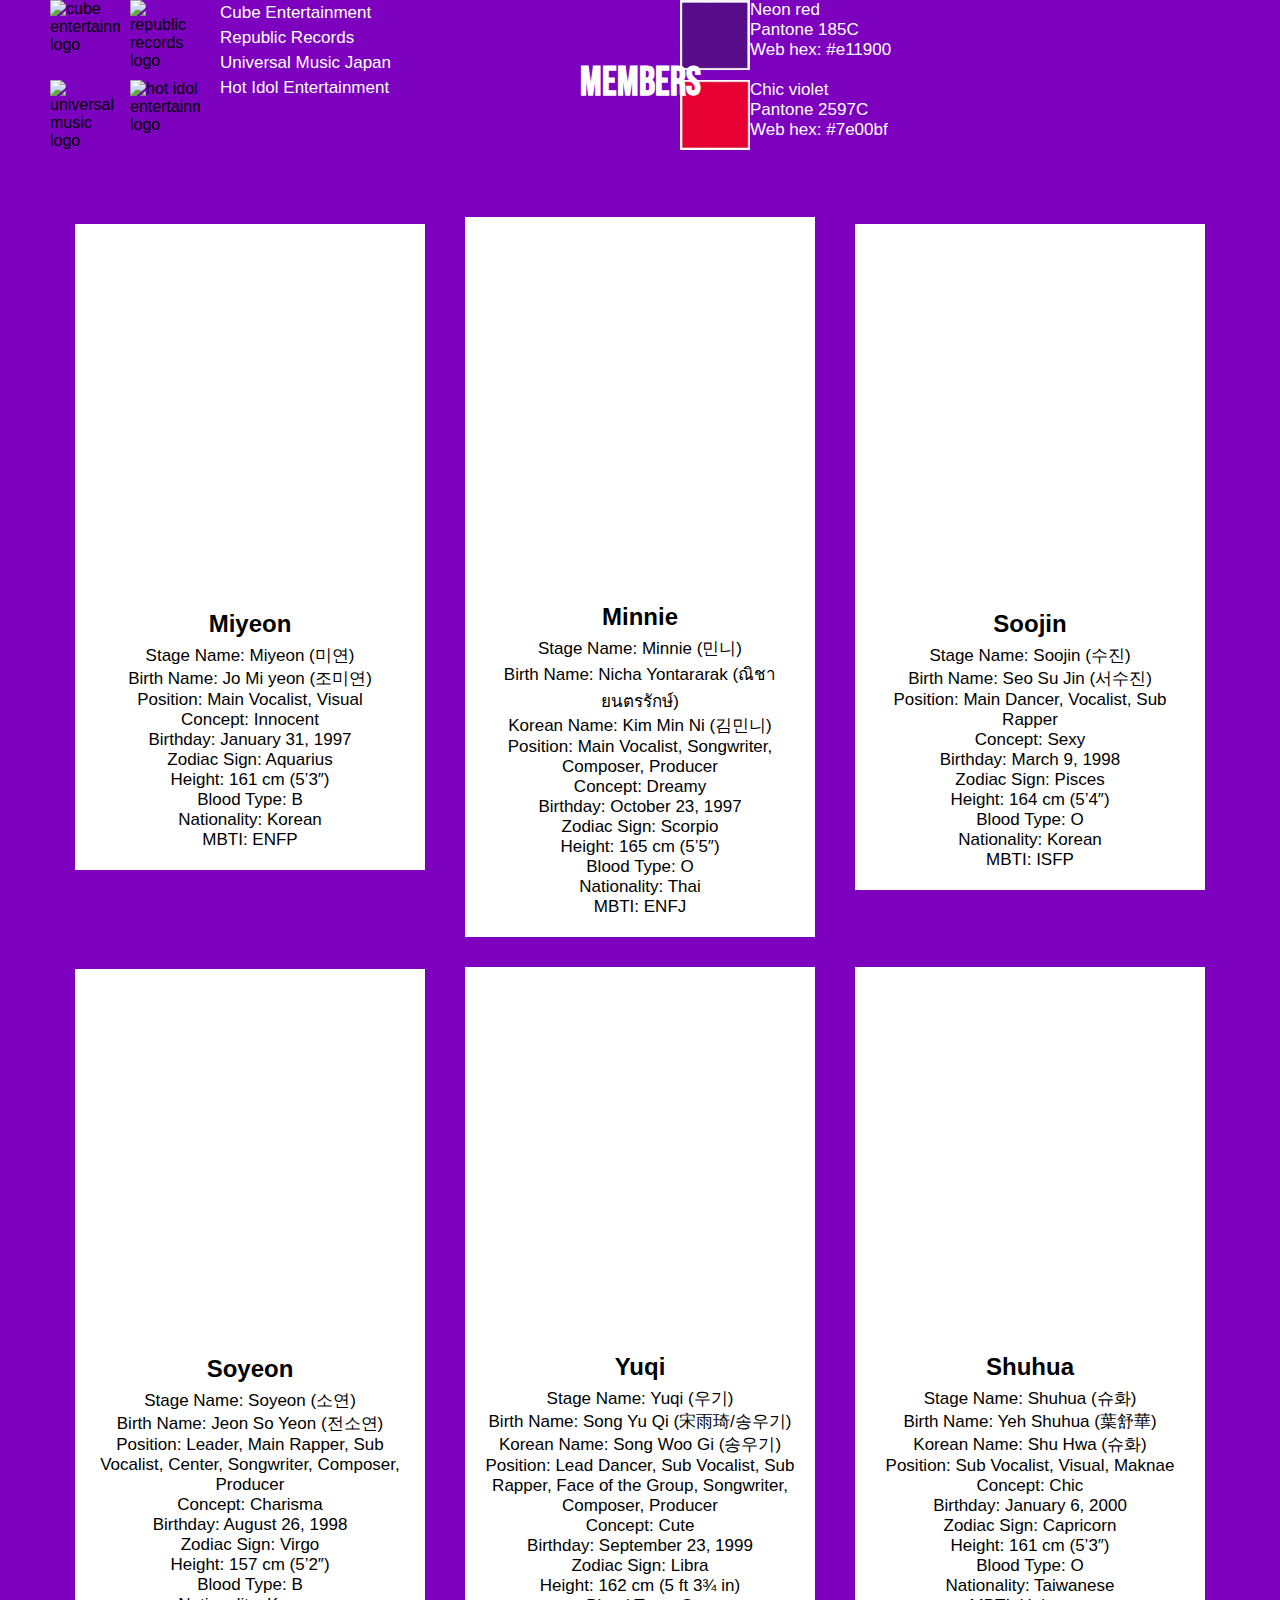
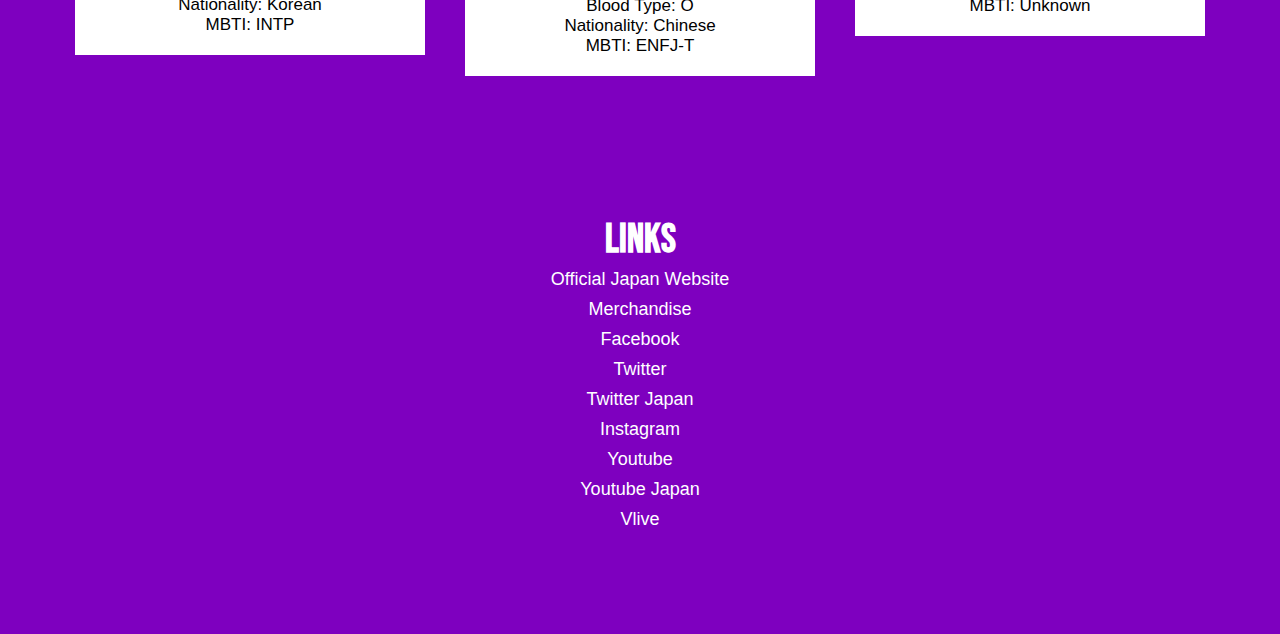
==== commit f1b4afa8: "." ====
--- a/index.html
+++ b/index.html
@@ -9,6 +9,11 @@
     <title>Navigation</title>
   </head>
 
+
+
+
+  <!--Navigation bar-->
+
   <body>
     <nav class="nav-bar">
       <div class= "logo"><a href= "index.html"><img src= "gidlelogo.png" style= "width: 80px; height: 45px"></a> </div>
@@ -20,35 +25,75 @@
         </ul>
       </div>
     </nav>
+
+
+
+<!--website title-->
+
     <div class="title-text">
       <h1 style="font-size: 4.5vw;">The (G)I-DLE Guide</h1>
     <div class="main-photo"><img src="gidlephoto2.png" alt="gidle japanese album" width="800px"; height="300px">
     </div>
+
+<!--introduction-->
+
     <div class= "intro-text">
       <h2>Introduction</h2>
       <p>(G)I-DLE ((여자)아이들) is a K-Pop girl group under Cube Entertainment <br> consisting of 6 members, Miyeon, Minnie, Soojin, Soyeon, Yuqi, and Shuhua <br> of different nationalities. They debuted on May 2nd 2018 with their mini album <br> "I Am" and title track "Latata". The group also debuted in Japan on July 31 2019 <br> with the ep "Latata". They are known for their "monster rookie" title in 2018 <br> and their versatility, as well as being a self-producing group who writes <br> their own music, standing out from the rest of the K-Pop industry. </p>
     </div>
+
+<!--name and logo-->
+
+    <img src= "gidleofficiallogo.jpg" alt="gidle official logo" class="official-logo">
+    <img src= "deul.png" alt="korean word deul" class="deul">
     <div class="name-text">
       <h2>Name and Logo</h2>
       <p>The meaning behind the unique group name (G)I-DLE <br> /(여자)아이들; the letter 'G' in the name stands for girls, <br> the word in korean 여자(yeo-ja) also means female. <br> The letter 'I' refers to individuality while 'DLE' or 들(deul) <br> refers to a group as 들(deul) is used as a suffix for <br> plural in korean. The word 'I-DLE' also sounds like idol <br> to refer to kpop idols. Hence, (G)I-DLE means <br> a group of six different female individuals. The group <br> logo is a combination of the letter 'I' and the word <br> 들(deul) in the korean group name displayed sideways.</p>
     </div>
+
+<!--fandom-->
+
+    <img src= "neverlandlogo.jpg" alt="neverland logo" class="neverland-logo">
     <div class="fandom-text">
       <h2>Fandom</h2>
       <p>The official fandom name is Neverland and the <br> meaning describes as "Neverland is an imaginary <br> space by Peter Pan. People who live in Neverland <br> never change and remain as a Child forever. As an <br> artist who lives together with the fans, (G)I-DLE will <br> live in NEVERLAND too forever. This means that <br> (G)I-DLE will live together with the fans without <br> changing and will stay together for a long time." <br> The fandom logo is the castle form of the group logo.</p>
     </div>
+
+<!--official colours-->
+
+    <img src= "neon_red.png" alt="neon red" class="neon-red">
+    <img src= "chic_violet.png" alt="chic violet" class="chic-violet">
     <div class="colours-text">
       <h2>Official Colours</h2>
       <p>Neon red <br> Pantone 185C <br> Web hex: #e11900 <br> <br>
         Chic violet <br> Pantone 2597C <br> Web hex: #7e00bf</p>
     </div>
+
+<!--labels-->
+
+    <img src= "cubelogo.jpg" alt="cube entertainment logo" class="cube-logo">
+    <img src= "republiclogo.jpg" alt="republic records logo" class="republic-logo">
+    <img src= "universalmusic.png" alt="universal music logo" class="universal-logo">
+    <img src= "hotidol.jpg" alt="hot idol entertainment logo" class="hotidol-logo">
     <div class="labels-text">
       <h2>Labels</h2>
       <p>Cube Entertainment <br> Republic Records <br> Universal Music Japan <br> Hot Idol Entertainment</p>
     </div>
+
+
+
+
+
+
+<!--members-->
+
     <div class="members-text">
       <h2>Members</h2>
     </div>
+
+<!--members flexbox-->
     <div class="members-box">
+      
       <div class="miyeon-box">
         <div class="miyeon-id"></div>
         <div class="miyeon-text">
@@ -66,6 +111,7 @@
             MBTI: ENFP</p>
         </div>
       </div>
+
       <div class="minnie-box">
         <div class="minnie-id"></div>
         <div class="minnie-text">
@@ -83,6 +129,7 @@
             MBTI: ENFJ</p>
         </div>
       </div>
+
       <div class="soojin-box">
         <div class="soojin-id"></div>
         <div class="soojin-text">
@@ -99,6 +146,7 @@
             MBTI: ISFP</p>
         </div>
       </div>
+
       <div class="soyeon-box">
         <div class="soyeon-id"></div>
         <div class="soyeon-text">
@@ -116,6 +164,7 @@
             MBTI: INTP</p>
         </div>
       </div>
+
       <div class="yuqi-box">
         <div class="yuqi-id"></div>
         <div class="yuqi-text">
@@ -133,6 +182,7 @@
             MBTI: ENFJ-T</p>
         </div>
       </div>
+
       <div class="shuhua-box">
         <div class="shuhua-id"></div>
         <div class="shuhua-text">
@@ -151,6 +201,14 @@
         </div>
       </div>
     </div>
+
+
+
+
+
+
+    <!--links-->
+
     <div class="links-text">
       <h2>Links</h2>
       <p>
@@ -166,15 +224,5 @@
       </p>
     </div>
 
-    <img src= "gidleofficiallogo.jpg" alt="gidle official logo" class="official-logo">
-    <img src= "deul.png" alt="korean word deul" class="deul">
-    <img src= "neverlandlogo.jpg" alt="neverland logo" class="neverland-logo">
-    <img src= "neon_red.png" alt="neon red" class="neon-red">
-    <img src= "chic_violet.png" alt="chic violet" class="chic-violet">
-    <img src= "cubelogo.jpg" alt="cube entertainment logo" class="cube-logo">
-    <img src= "republiclogo.jpg" alt="republic records logo" class="republic-logo">
-    <img src= "universalmusic.png" alt="universal music logo" class="universal-logo">
-    <img src= "hotidol.jpg" alt="hot idol entertainment logo" class="hotidol-logo">
-
   </body>
 </html>--- a/style.css
+++ b/style.css
@@ -2,257 +2,6 @@
   margin: 0px;
   padding: 0px;
   box-sizing: border-box;
-}
-
-.title-text h1{
-  position: relative;
-  margin: 0;
-  padding: 0;
-  display: flex;
-  justify-content: center;
-  text-align: center;
-  text-transform: uppercase;
-  color: white;
-  white-space: nowrap;
-  font-family: 'Carter One', cursive;
-}
-
-.main-photo img{
-  display: flex;
-  width: 100%;
-  height: auto;
-}
-
-.discography-photo img{
-  display: flex;
-  width: 100%;
-  height: auto;
-}
-
-.gallery-photo img{
-  display: flex;
-  width: 100%;
-  height: auto;
-}
-.official-logo {
-  position: absolute;
-  display: flex;
-  width: 150px;
-  height: 150px;
-  left: 50px;
-  top: 1263px;
-}
-
-.deul {
-  position: absolute;
-  display: flex;
-  width: 80px;
-  height: 80px;
-  left: 120px;
-  top: 1420px;
-}
-
-.neverland-logo {
-  position: absolute;
-  display: flex;
-  width: 150px;
-  height: 150px;
-  top: 1263px;
-  right: 450px;
-}
-
-.neon-red {
-  position: absolute;
-  display: flex;
-  width: 70px;
-  height: 70px;
-  top: 1680px;
-  right: 530px;
-}
-
-.chic-violet {
-  position: absolute;
-  display: flex;
-  width: 70px;
-  height: 70px;
-  top: 1600px;
-  right: 530px;
-}
-
-.cube-logo {
-  position: absolute;
-  display: flex;
-  width: 70px;
-  height: 70px;
-  top: 1600px;
-  left: 50px;
-}
-
-.republic-logo {
-  position: absolute;
-  display: flex;
-  width: 70px;
-  height: 70px;
-  top: 1600px;
-  left: 130px;
-}
-
-.universal-logo {
-  position: absolute;
-  display: flex;
-  width: 70px;
-  height: 70px;
-  top: 1680px;
-  left: 50px;
-}
-
-.hotidol-logo {
-  position: absolute;
-  display: flex;
-  width: 70px;
-  height: 70px;
-  top: 1680px;
-  left: 130px;
-}
-
-
-.intro-text h2{
-  position: relative;
-  font-family: 'Bebas Neue', sans-serif;
-  text-align: center;
-  justify-content: center;
-  top: 50px;
-  color: white;
-  flex-wrap: wrap;
-  font-size: 50px;
-}
-
-.intro-text p {
-  position: relative;
-  text-align: center;
-  justify-content: center;
-  color: white;
-  overflow-wrap: break-word;
-  font-size: 18px;
-  top: 80px;
-}
-
-.name-text h2 {
-  position: absolute;
-  font-family: 'Bebas Neue', sans-serif;
-  font-size: 40px;
-  color: white;
-  top: 1195px;
-  padding-left: 50px;
-}
-
-.name-text p {
-  position: absolute;
-  color: white;
-  font-size: 17px;
-  top: 1260px;
-  left: 220px;
-  overflow-wrap: break-word;
-  line-height: 25px;
-}
-
-.fandom-text h2 {
-  position: absolute;
-  font-family: 'Bebas Neue', sans-serif;
-  font-size: 40px;
-  color: white;
-  top: 1195px;
-  padding-left: 665px;
-}
-
-.fandom-text p {
-  position: absolute;
-  font-size: 17px;
-  color: white;
-  top: 1260px;
-  left: 830px;
-  line-height: 25px;
-}
-
-.colours-text h2 {
-  position: absolute;
-  font-family: 'Bebas Neue', sans-serif;
-  font-size: 40px;
-  color: white;
-  top: 1530px;
-  right: 380px;
-}
-
-.colours-text p {
-  position: absolute;
-  font-size: 17px;
-  color: white;
-  top: 1600px;
-  left: 750px;
-}
-
-.labels-text h2{
-  position: absolute;
-  font-family: 'Bebas Neue', sans-serif;
-  font-size: 40px;
-  color: white;
-  top: 1530px;
-  left: 50px;
-}
-
-.labels-text p {
-  position: absolute;
-  font-size: 17px;
-  color: white;
-  top: 1600px;
-  left: 220px;
-  line-height: 25px;
-}
-
-.members-text h2 {
-  position: relative;
-  text-align: center;
-  justify-content: center;
-  color: white;
-  font-family: 'Bebas Neue', sans-serif;
-  font-size: 40px;
-  top: 800px;
-}
-
-.links-text h2 {
-  position: relative;
-  text-align: center;
-  justify-content: center;
-  color: white;
-  font-family: 'Bebas Neue', sans-serif;
-  font-size: 40px;
-  top: 1000px;
-}
-
-.links-text p {
-  position: relative;
-  text-decoration: none;
-  justify-content: center;
-  text-align: center;
-  color: white;
-  top: 1000px;
-  padding-bottom: 100px;
-}
-
-.links-text a:link {
-  text-decoration: none;
-  color: white;
-  font-size: 18px;
-  line-height: 30px;
-}
-
-.links-text a:visited {
-  text-decoration: none;
-  color: white;
-}
-
-.links-text a:hover {
-  color: rgb(0, 0, 107);
 }
 
 body {
@@ -263,6 +12,8 @@
   overflow-x: hidden;
 }
 
+/*navigation bar*/
+
 header {
   position: fixed;
 }
@@ -273,6 +24,7 @@
 }
 
 .nav-bar {
+  position: fixed;
   z-index: 1;
   width: 100%;
   display: flex;
@@ -309,6 +61,309 @@
   color: black;
 }
 
+/*HOMEPAGE HOMEPAGE HOMEPAGE HOMEPAGE HOMEPAGE HOMEPAGE HOMEPAGE HOMEPAGE HOMEPAGE HOMEPAGE HOMEPAGE HOMEPAGE*/
+
+/*homepage title*/
+
+.title-text h1{
+  position: relative;
+  margin: 0;
+  padding: 80px 0 0 0;
+  display: flex;
+  justify-content: center;
+  text-align: center;
+  text-transform: uppercase;
+  color: white;
+  white-space: nowrap;
+  font-family: 'Carter One', cursive;
+}
+
+
+/*homepage main image*/
+
+.main-photo img{
+  display: flex;
+  width: 100%;
+  height: auto;
+}
+
+/*discography page main image*/
+
+.discography-photo img{
+  display: flex;
+  width: 100%;
+  height: auto;
+}
+
+/*gallery page main image*/
+
+.gallery-photo img{
+  display: flex;
+  width: 100%;
+  height: auto;
+}
+
+
+
+
+/*homepage images*/
+
+.official-logo {
+  position: absolute;
+  display: flex;
+  width: 150px;
+  height: 150px;
+  left: 50px;
+  top: 1263px;
+}
+
+.deul {
+  position: absolute;
+  display: flex;
+  width: 80px;
+  height: 80px;
+  left: 120px;
+  top: 1420px;
+}
+
+.neverland-logo {
+  position: absolute;
+  display: flex;
+  width: 150px;
+  height: 150px;
+  top: 1263px;
+  right: 450px;
+}
+
+.neon-red {
+  position: absolute;
+  display: flex;
+  width: 70px;
+  height: 70px;
+  top: 1680px;
+  right: 530px;
+}
+
+.chic-violet {
+  position: absolute;
+  display: flex;
+  width: 70px;
+  height: 70px;
+  top: 1600px;
+  right: 530px;
+}
+
+.cube-logo {
+  position: absolute;
+  display: flex;
+  width: 70px;
+  height: 70px;
+  top: 1600px;
+  left: 50px;
+}
+
+.republic-logo {
+  position: absolute;
+  display: flex;
+  width: 70px;
+  height: 70px;
+  top: 1600px;
+  left: 130px;
+}
+
+.universal-logo {
+  position: absolute;
+  display: flex;
+  width: 70px;
+  height: 70px;
+  top: 1680px;
+  left: 50px;
+}
+
+.hotidol-logo {
+  position: absolute;
+  display: flex;
+  width: 70px;
+  height: 70px;
+  top: 1680px;
+  left: 130px;
+}
+
+
+
+
+/*homepage text*/
+
+/*introduction text*/
+
+.intro-text h2{
+  position: relative;
+  font-family: 'Bebas Neue', sans-serif;
+  text-align: center;
+  justify-content: center;
+  top: 50px;
+  color: white;
+  flex-wrap: wrap;
+  font-size: 50px;
+}
+
+.intro-text p {
+  position: relative;
+  text-align: center;
+  justify-content: center;
+  color: white;
+  overflow-wrap: break-word;
+  font-size: 18px;
+  top: 80px;
+}
+
+
+
+/*name and logo text*/
+
+.name-text h2 {
+  position: absolute;
+  font-family: 'Bebas Neue', sans-serif;
+  font-size: 40px;
+  color: white;
+  top: 1195px;
+  padding-left: 50px;
+}
+
+.name-text p {
+  position: absolute;
+  color: white;
+  font-size: 17px;
+  top: 1260px;
+  left: 220px;
+  overflow-wrap: break-word;
+  line-height: 25px;
+}
+
+
+
+/*fandom text*/
+
+.fandom-text h2 {
+  position: absolute;
+  font-family: 'Bebas Neue', sans-serif;
+  font-size: 40px;
+  color: white;
+  top: 1195px;
+  padding-left: 665px;
+}
+
+.fandom-text p {
+  position: absolute;
+  font-size: 17px;
+  color: white;
+  top: 1260px;
+  left: 830px;
+  line-height: 25px;
+}
+
+
+/*official colours text*/
+
+.colours-text h2 {
+  position: absolute;
+  font-family: 'Bebas Neue', sans-serif;
+  font-size: 40px;
+  color: white;
+  top: 1530px;
+  right: 380px;
+}
+
+.colours-text p {
+  position: absolute;
+  font-size: 17px;
+  color: white;
+  top: 1600px;
+  left: 750px;
+}
+
+
+
+/*labels text*/
+
+.labels-text h2{
+  position: absolute;
+  font-family: 'Bebas Neue', sans-serif;
+  font-size: 40px;
+  color: white;
+  top: 1530px;
+  left: 50px;
+}
+
+.labels-text p {
+  position: absolute;
+  font-size: 17px;
+  color: white;
+  top: 1600px;
+  left: 220px;
+  line-height: 25px;
+}
+
+
+
+/*members text*/
+
+.members-text h2 {
+  position: relative;
+  text-align: center;
+  justify-content: center;
+  color: white;
+  font-family: 'Bebas Neue', sans-serif;
+  font-size: 40px;
+  top: 800px;
+}
+
+
+
+/*links text*/
+
+.links-text h2 {
+  position: relative;
+  text-align: center;
+  justify-content: center;
+  color: white;
+  font-family: 'Bebas Neue', sans-serif;
+  font-size: 40px;
+  top: 1000px;
+}
+
+.links-text p {
+  position: relative;
+  text-decoration: none;
+  justify-content: center;
+  text-align: center;
+  color: white;
+  top: 1000px;
+  padding-bottom: 100px;
+}
+
+.links-text a:link {
+  text-decoration: none;
+  color: white;
+  font-size: 18px;
+  line-height: 30px;
+}
+
+.links-text a:visited {
+  text-decoration: none;
+  color: white;
+}
+
+.links-text a:hover {
+  color: rgb(0, 0, 107);
+}
+
+
+
+
+
+/*members flexbox*/
+
 .members-box {
   display: flex;
   flex-wrap: wrap;
@@ -316,6 +371,8 @@
   align-items: center;
 }
 
+/*members individual flexbox*/
+
 .miyeon-box {
   position: relative;
   display: flex;
@@ -405,6 +462,9 @@
   padding: 20px;
   top: 860px;
 }
+
+
+/*members flexbox images*/
 
 .miyeon-id {
   display: flex;
@@ -508,6 +568,9 @@
   background-image: url(shuhuaid.jpeg);
 }
 
+
+/*flexbox text*/
+
 .miyeon-text h3 {
   font-size: 24px;
   line-height: 40px;
@@ -561,6 +624,9 @@
 .shuhua-text p {
   font-size: 17px;
 }
+
+
+/*flexbox hover effect*/
 
 .miyeon-box:hover {
   background-color: rgb(231, 231, 231);
@@ -592,10 +658,21 @@
   color: black;
 }
 
-.gallery-text h1{
+
+
+
+
+
+
+
+/*DISCOGRAPHY PAGE DISCOGRAPHY PAGE DISCOGRAPHY PAGE DISCOGRAPHY PAGE DISCOGRAPHY PAGE DISCOGRAPHY PAGE*/
+
+/*discography page title */
+
+.discography-text h1{
   position: relative;
   margin: 0;
-  padding: 0;
+  padding: 80px 0 0 0;
   display: flex;
   justify-content: center;
   text-align: center;
@@ -605,19 +682,9 @@
   font-family: 'Carter One', cursive;
 }
 
-.discography-text h1{
-  position: relative;
-  margin: 0;
-  padding: 0;
-  display: flex;
-  justify-content: center;
-  text-align: center;
-  text-transform: uppercase;
-  color: white;
-  white-space: nowrap;
-  font-family: 'Carter One', cursive;
-}
-
+
+
+/*discography flexbox*/
 
 .disco-box {
   display: flex;
@@ -626,6 +693,9 @@
   align-items: center;
 }
 
+
+/*individual flexboxes*/
+
 .iam-box {
   position: relative;
   display: flex;
@@ -751,6 +821,10 @@
   padding: 20px;
   top: 150px;
 }
+
+
+
+/*flexbox images*/
 
 .iam-cover {
   display: flex;
@@ -904,6 +978,10 @@
 .ohmygod-box .ohmygod-cover {
   background-image: url(gidleohmygod.jpg);
 }
+
+
+
+/*flexbox text*/
 
 .iam-text {
   font-size: 24px;
@@ -1006,11 +1084,66 @@
 }
 
 
-@media screen and (max-width: 1024px){
-  .nav-bar{
-    width: 100%;
-  }
-}
+
+
+
+
+
+
+/*GALLERY PAGE GALLERY PAGE GALLERY PAGE GALLERY PAGE GALLERY PAGE GALLERY PAGE GALLERY PAGE GALLERY PAGE*/
+
+/*gallery page title*/
+
+.gallery-text h1{
+  position: relative;
+  margin: 0;
+  padding: 80px 0 0 0;
+  display: flex;
+  justify-content: center;
+  text-align: center;
+  text-transform: uppercase;
+  color: white;
+  white-space: nowrap;
+  font-family: 'Carter One', cursive;
+}
+
+
+
+/*gallery flexbox*/
+
+.gallery-area {
+  display: flex;
+  flex-wrap: wrap;
+  flex-direction: row;
+  align-items: center;
+  justify-content: center;
+}
+
+
+/*gallery flexbox images*/
+
+.latataone-img  img{
+  padding: 40px 20px 20px;
+  width: 420px;
+  height: 480px;
+}
+
+.latatatwo-img img {
+  padding: 20px 20px 20px;
+  width: 420px;
+  height: 300px;
+}
+
+
+
+
+
+
+
+
+
+
+/*media queiry*/
 
 @media screen and (max-width: 600px){
 
@@ -1142,6 +1275,14 @@
     left: 300px;
   }
 
+  .deul {
+    position: absolute;
+    width: 150px;
+    height: 150px;
+    top: 750px;
+    left: 300px;
+  }
+
   .neverland-logo {
     position: absolute;
     top: 1210px;
